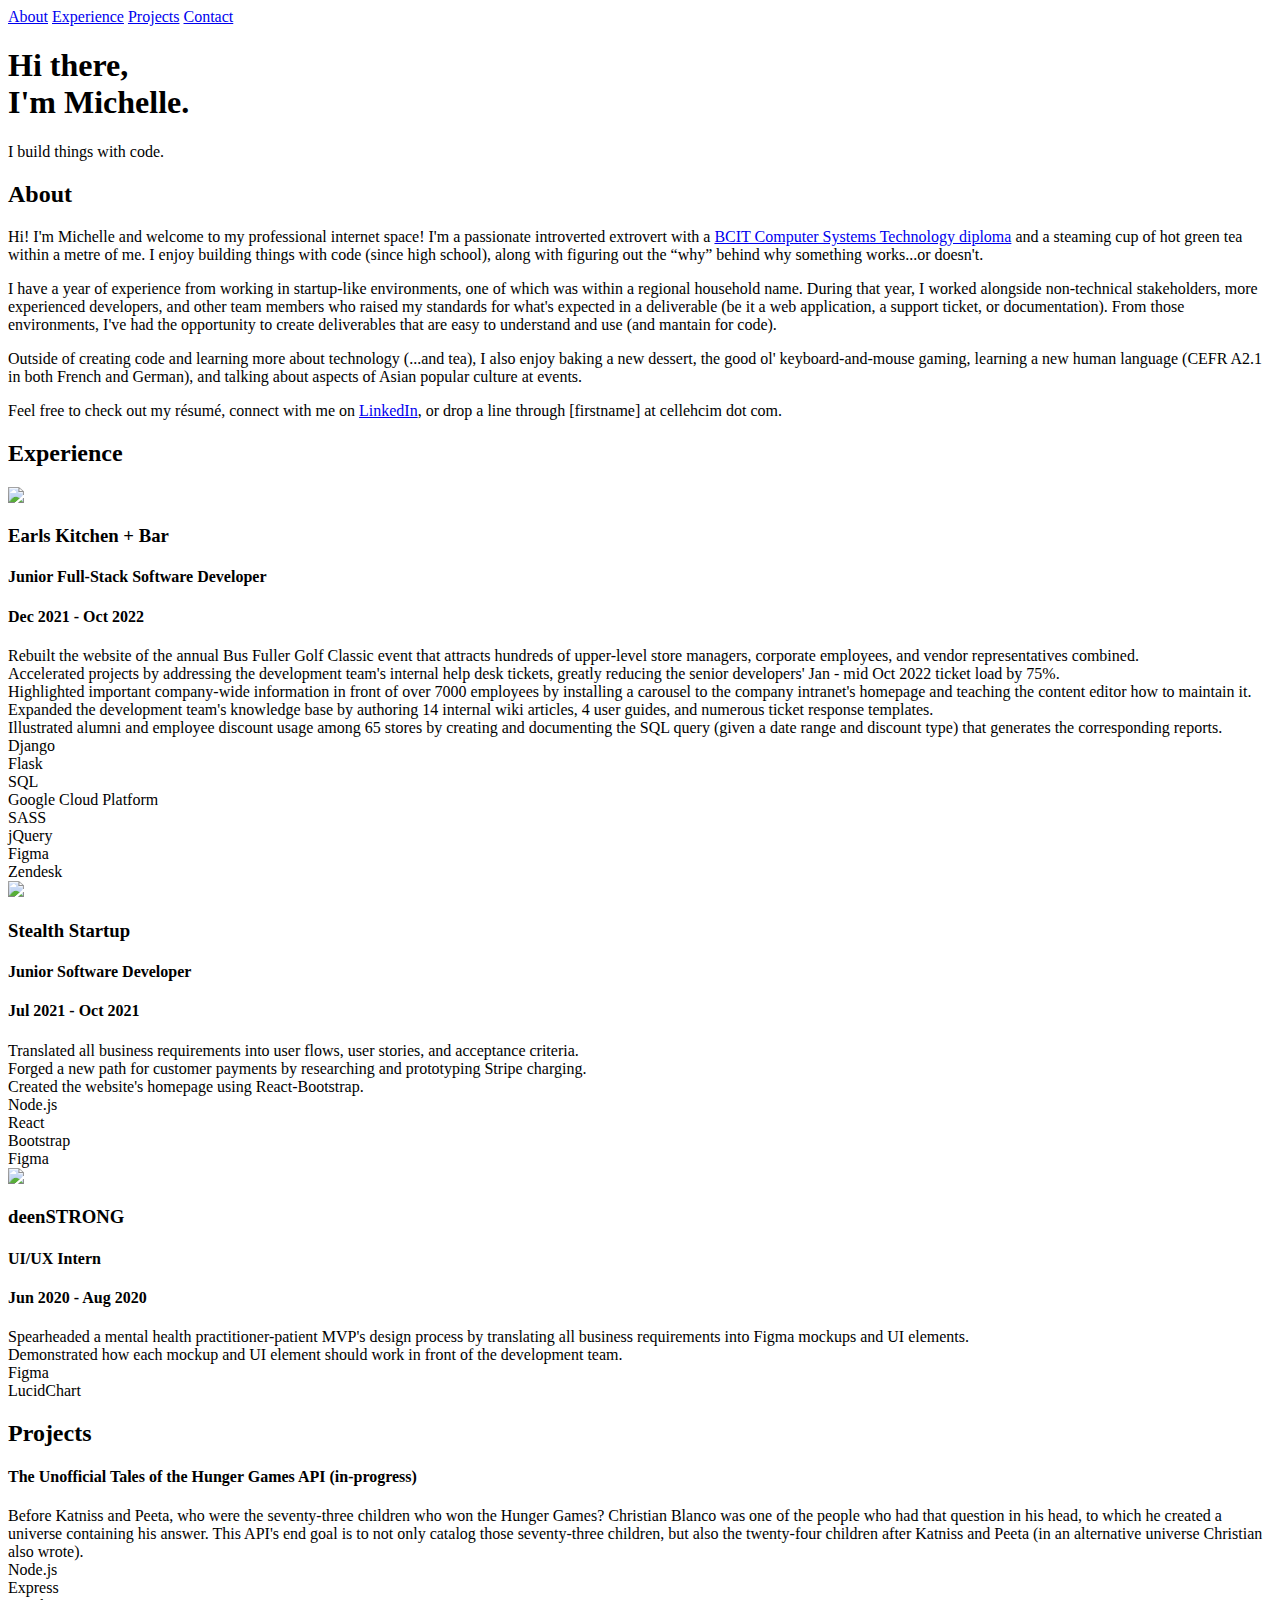
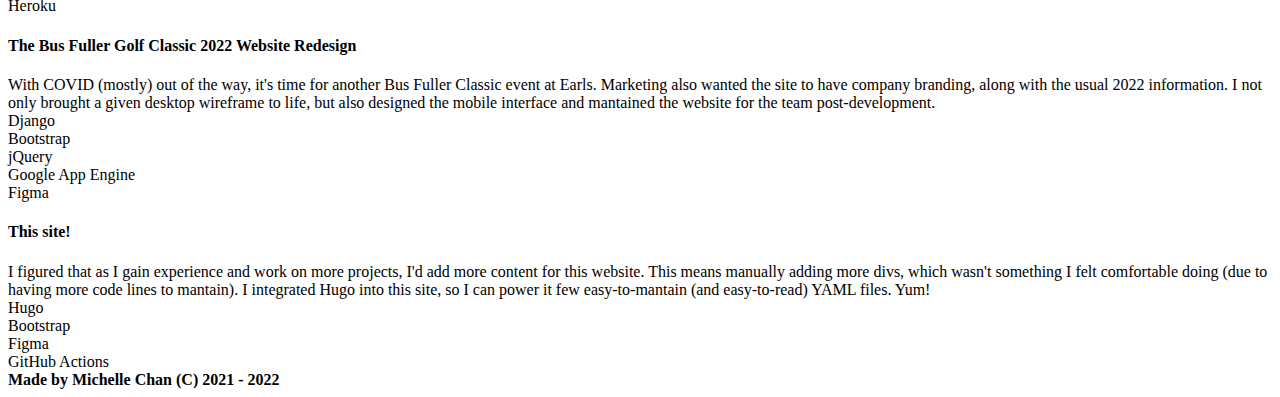
==== index.html @ 8727b505 "deploy: a7c9bfa4ae17f33c5c033393f21fd0bea9edc955" ====
<!doctype html><html><head><meta name=generator content="Hugo 0.105.0"><meta charset=utf-8><meta name=viewport content="width=device-width,initial-scale=1"><link rel=stylesheet type=text/css href=/css/bootstrap.min.css><link rel=stylesheet type=text/css href=/css/style.css><script type=module src=https://unpkg.com/ionicons@5.5.2/dist/ionicons/ionicons.esm.js></script>
<script nomodule src=https://unpkg.com/ionicons@5.5.2/dist/ionicons/ionicons.js></script>
<link rel=icon type=image/x-icon href=/images/favicon.png><title>Michelle Chan</title></head><body><div class=container><div id=nav-items><a class=nav-item href=#about>About</a>
<a class=nav-item href=#experience>Experience</a>
<a class=nav-item href=#projects>Projects</a>
<a class=nav-item href=#contact>Contact</a></div></div><div id=content><div class="jumbotron jumbotron-fluid"><div id=jumbotron-text class="container align-items-center"><h1 class=display-4>Hi there,<br>I'm Michelle.</h1><p class=lead>I build things with code.</p></div></div><div id=about class="container section"><h2>About</h2><div id=about-text><p>Hi! I'm Michelle and welcome to my professional internet space! I'm a passionate introverted extrovert with a <a href=https://www.bcit.ca/programs/computer-systems-technology-diploma-full-time-5500dipma/>BCIT Computer Systems Technology diploma</a> and a steaming cup of hot green tea within a metre of me. I enjoy building things with code (since high school), along with figuring out the “why” behind why something works...or doesn't.</p><p>I have a year of experience from working in startup-like environments, one of which was within a regional household name. During that year, I worked alongside non-technical stakeholders, more experienced developers, and other team members who raised my standards for what's expected in a deliverable (be it a web application, a support ticket, or documentation). From those environments, I've had the opportunity to create deliverables that are easy to understand and use (and mantain for code).</p><p>Outside of creating code and learning more about technology (...and tea), I also enjoy baking a new dessert, the good ol' keyboard-and-mouse gaming, learning a new human language (CEFR A2.1 in both French and German), and talking about aspects of Asian popular culture at events.</p><p>Feel free to check out my résumé, connect with me on <a href=http://linkedin.com/in/cellehcim>LinkedIn</a>, or drop a line through [firstname] at cellehcim dot com.</p></div></div><div id=experience class="container section"><h2>Experience</h2><div class=experience-item><div class="row align-items-center"><div class="col-xs-4 col-sm-3 col-md-2 col-lg-1"><img class="ratio ratio-1x1" src=/images/earls_logo.jpeg/></div><div class="col-xs-8 col-sm-9 col-md-10 col-lg-11"><h3 class=company-name>Earls Kitchen + Bar</h3><div class=row><div class="col-md-12 col-lg-8"><h4 class=title-name>Junior Full-Stack Software Developer</h4></div><div class="col-md-12 col-lg-4"><h4 class=employment-duration>Dec 2021 - Oct 2022</h4></div></div></div></div><div class=accomplishments><li>Rebuilt the website of the annual Bus Fuller Golf Classic event that attracts hundreds of upper-level store managers, corporate employees, and vendor representatives combined.</li><li>Accelerated projects by addressing the development team's internal help desk tickets, greatly reducing the senior developers' Jan - mid Oct 2022 ticket load by 75%.</li><li>Highlighted important company-wide information in front of over 7000 employees by installing a carousel to the company intranet's homepage and teaching the content editor how to maintain it.</li><li>Expanded the development team's knowledge base by authoring 14 internal wiki articles, 4 user guides, and numerous ticket response templates.</li><li>Illustrated alumni and employee discount usage among 65 stores by creating and documenting the SQL query (given a date range and discount type) that generates the corresponding reports.</li></div><div class=stack-items><li>Django</li><li>Flask</li><li>SQL</li><li>Google Cloud Platform</li><li>SASS</li><li>jQuery</li><li>Figma</li><li>Zendesk</li></div></div><div class=experience-item><div class="row align-items-center"><div class="col-xs-4 col-sm-3 col-md-2 col-lg-1"><img class="ratio ratio-1x1" src=/images/stealth_startup_logo.jpeg/></div><div class="col-xs-8 col-sm-9 col-md-10 col-lg-11"><h3 class=company-name>Stealth Startup</h3><div class=row><div class="col-md-12 col-lg-8"><h4 class=title-name>Junior Software Developer</h4></div><div class="col-md-12 col-lg-4"><h4 class=employment-duration>Jul 2021 - Oct 2021</h4></div></div></div></div><div class=accomplishments><li>Translated all business requirements into user flows, user stories, and acceptance criteria.</li><li>Forged a new path for customer payments by researching and prototyping Stripe charging.</li><li>Created the website's homepage using React-Bootstrap.</li></div><div class=stack-items><li>Node.js</li><li>React</li><li>Bootstrap</li><li>Figma</li></div></div><div class=experience-item><div class="row align-items-center"><div class="col-xs-4 col-sm-3 col-md-2 col-lg-1"><img class="ratio ratio-1x1" src=/images/deenstrong_logo.png/></div><div class="col-xs-8 col-sm-9 col-md-10 col-lg-11"><h3 class=company-name>deenSTRONG</h3><div class=row><div class="col-md-12 col-lg-8"><h4 class=title-name>UI/UX Intern</h4></div><div class="col-md-12 col-lg-4"><h4 class=employment-duration>Jun 2020 - Aug 2020</h4></div></div></div></div><div class=accomplishments><li>Spearheaded a mental health practitioner-patient MVP's design process by translating all business requirements into Figma mockups and UI elements.</li><li>Demonstrated how each mockup and UI element should work in front of the development team.</li></div><div class=stack-items><li>Figma</li><li>LucidChart</li></div></div></div><div id=projects class="container section"><h2>Projects</h2><div class=project-item><div class="row align-items-center"><div class="col-xs-12 col-sm-7 col-md-8"><h4 class=project-title>The Unofficial Tales of the Hunger Games API (in-progress)</h4></div><div class="col-xs-12 col-sm-5 col-md-4 project-links"><a href=https://github.com/cellehcim/tales-api><ion-icon class=project-icon name=logo-github></ion-icon></a>
<a href=https://tales-api.herokuapp.com/><ion-icon class=project-icon name=open-outline></ion-icon></a></div></div><div class=project-description>Before Katniss and Peeta, who were the seventy-three children who won the Hunger Games? Christian Blanco was one of the people who had that question in his head, to which he created a universe containing his answer. This API's end goal is to not only catalog those seventy-three children, but also the twenty-four children after Katniss and Peeta (in an alternative universe Christian also wrote).</div><div class="project stack-items"><li>Node.js</li><li>Express</li><li>Heroku</li></div></div><div class=project-item><div class="row align-items-center"><div class="col-xs-12 col-sm-7 col-md-8"><h4 class=project-title>The Bus Fuller Golf Classic 2022 Website Redesign</h4></div><div class="col-xs-12 col-sm-5 col-md-4 project-links"><a href=https://thebusfullerclassic.com/><ion-icon class=project-icon name=open-outline></ion-icon></a></div></div><div class=project-description>With COVID (mostly) out of the way, it's time for another Bus Fuller Classic event at Earls. Marketing also wanted the site to have company branding, along with the usual 2022 information. I not only brought a given desktop wireframe to life, but also designed the mobile interface and mantained the website for the team post-development.</div><div class="project stack-items"><li>Django</li><li>Bootstrap</li><li>jQuery</li><li>Google App Engine</li><li>Figma</li></div></div><div class=project-item><div class="row align-items-center"><div class="col-xs-12 col-sm-7 col-md-8"><h4 class=project-title>This site!</h4></div><div class="col-xs-12 col-sm-5 col-md-4 project-links"><a href=https://github.com/cellehcim/cellehcim><ion-icon class=project-icon name=logo-github></ion-icon></a></div></div><div class=project-description>I figured that as I gain experience and work on more projects, I'd add more content for this website. This means manually adding more divs, which wasn't something I felt comfortable doing (due to having more code lines to mantain). I integrated Hugo into this site, so I can power it few easy-to-mantain (and easy-to-read) YAML files. Yum!</div><div class="project stack-items"><li>Hugo</li><li>Bootstrap</li><li>Figma</li><li>GitHub Actions</li></div></div></div></div><div id=footer class=container><div class="row align-items-center"><div id=copyright class=col><b>Made by Michelle Chan (C) 2021 - 2022</b></div><div id=socials class=col><a class=social-link href=https://github.com/cellehcim><ion-icon class=social-icon name=logo-github></ion-icon></a>
<a class=social-link href=https://linkedin.com/in/cellehcim><ion-icon class=social-icon name=logo-linkedin></ion-icon></a></div></div></div></body></html>
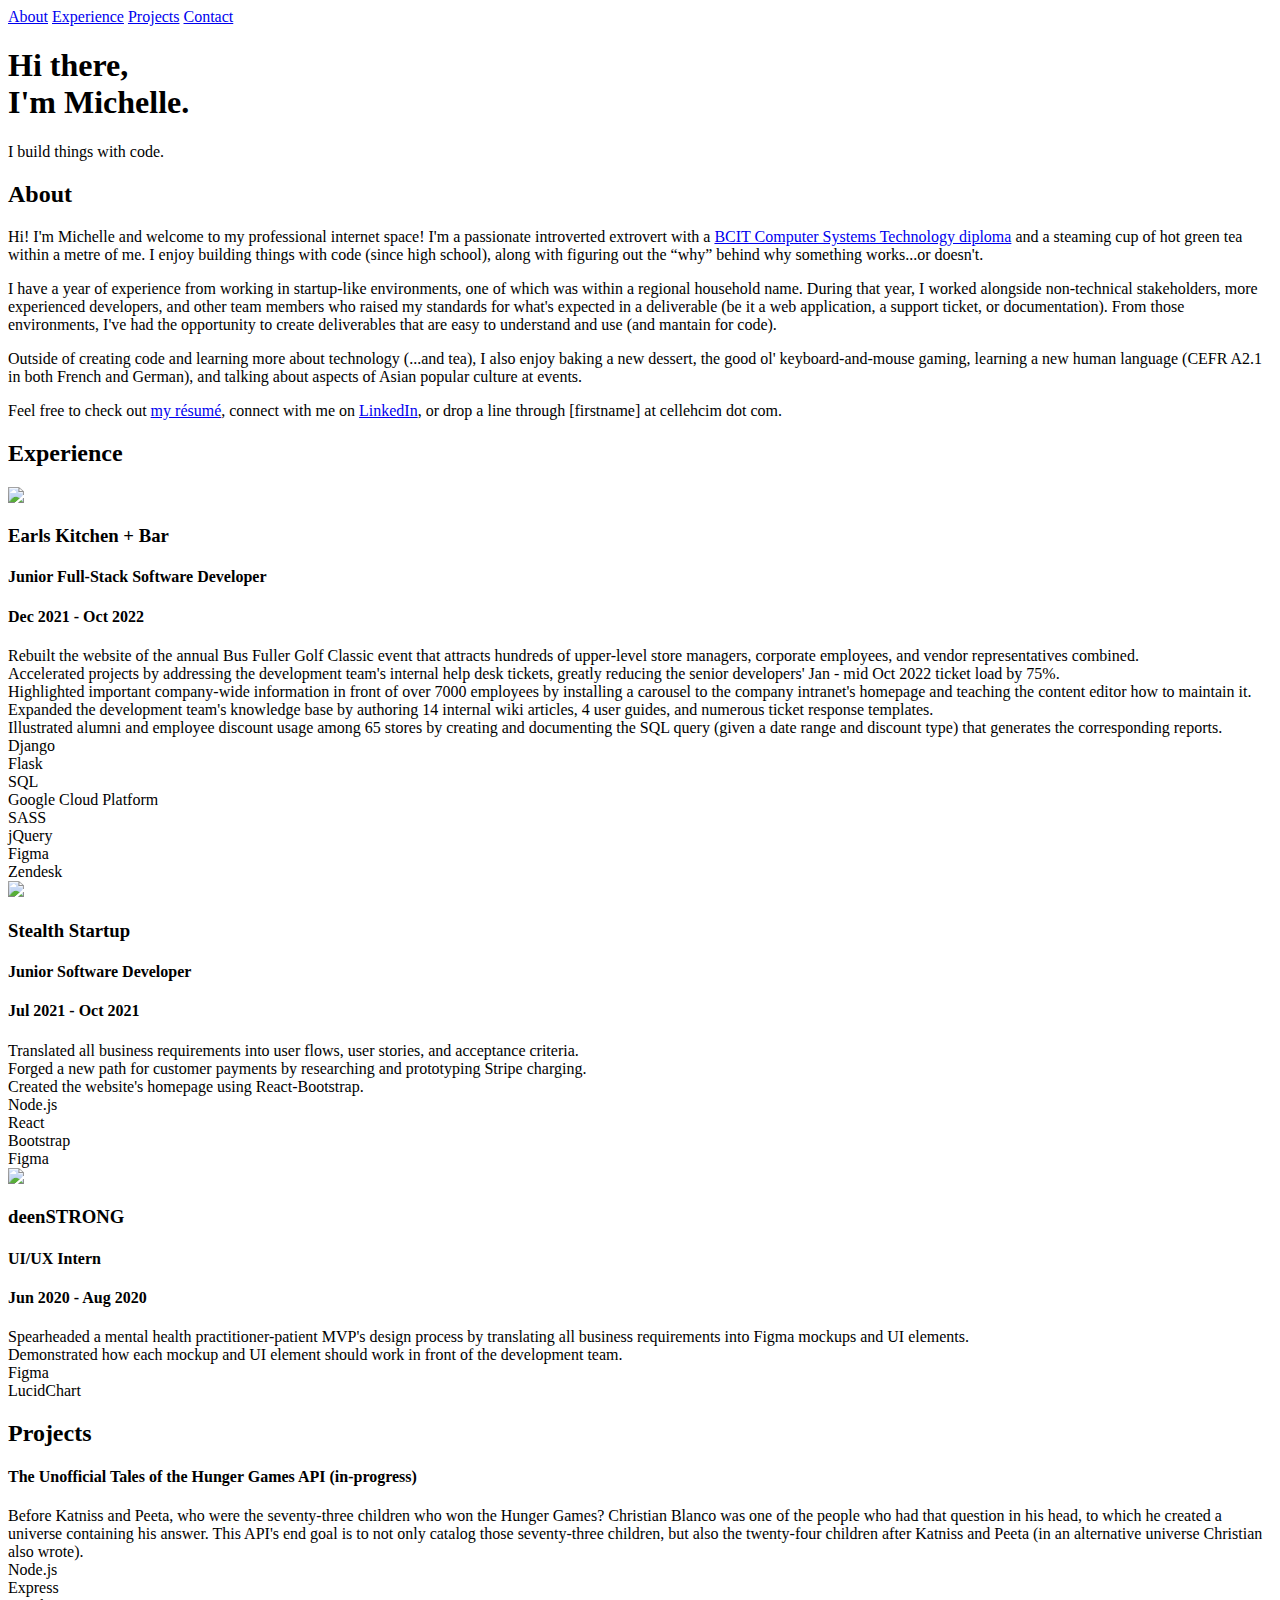
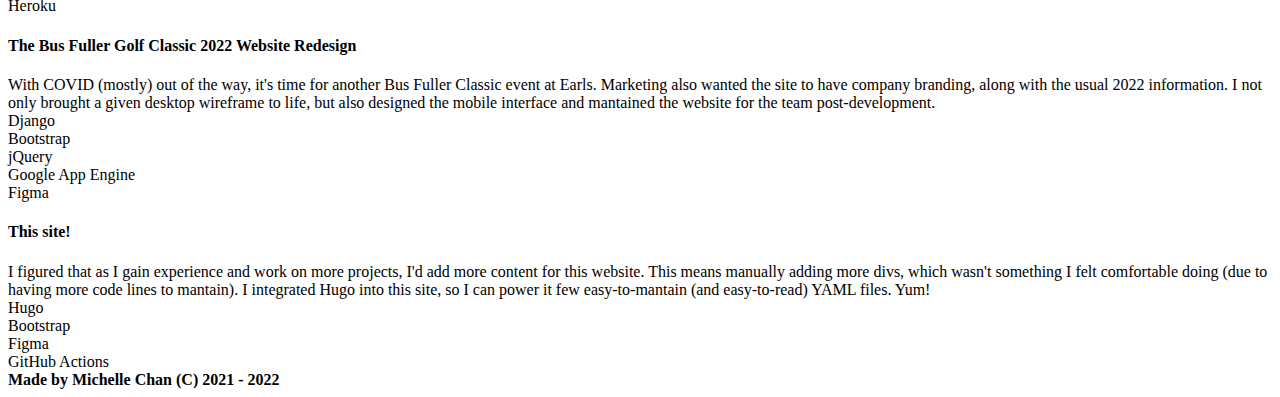
==== commit 17613c48: "deploy: f566f9621e9560eaa1678ae9703f58c625dc21b9" ====
--- a/index.html
+++ b/index.html
@@ -3,6 +3,6 @@
 <link rel=icon type=image/x-icon href=/images/favicon.png><title>Michelle Chan</title></head><body><div class=container><div id=nav-items><a class=nav-item href=#about>About</a>
 <a class=nav-item href=#experience>Experience</a>
 <a class=nav-item href=#projects>Projects</a>
-<a class=nav-item href=#contact>Contact</a></div></div><div id=content><div class="jumbotron jumbotron-fluid"><div id=jumbotron-text class="container align-items-center"><h1 class=display-4>Hi there,<br>I'm Michelle.</h1><p class=lead>I build things with code.</p></div></div><div id=about class="container section"><h2>About</h2><div id=about-text><p>Hi! I'm Michelle and welcome to my professional internet space! I'm a passionate introverted extrovert with a <a href=https://www.bcit.ca/programs/computer-systems-technology-diploma-full-time-5500dipma/>BCIT Computer Systems Technology diploma</a> and a steaming cup of hot green tea within a metre of me. I enjoy building things with code (since high school), along with figuring out the “why” behind why something works...or doesn't.</p><p>I have a year of experience from working in startup-like environments, one of which was within a regional household name. During that year, I worked alongside non-technical stakeholders, more experienced developers, and other team members who raised my standards for what's expected in a deliverable (be it a web application, a support ticket, or documentation). From those environments, I've had the opportunity to create deliverables that are easy to understand and use (and mantain for code).</p><p>Outside of creating code and learning more about technology (...and tea), I also enjoy baking a new dessert, the good ol' keyboard-and-mouse gaming, learning a new human language (CEFR A2.1 in both French and German), and talking about aspects of Asian popular culture at events.</p><p>Feel free to check out my résumé, connect with me on <a href=http://linkedin.com/in/cellehcim>LinkedIn</a>, or drop a line through [firstname] at cellehcim dot com.</p></div></div><div id=experience class="container section"><h2>Experience</h2><div class=experience-item><div class="row align-items-center"><div class="col-xs-4 col-sm-3 col-md-2 col-lg-1"><img class="ratio ratio-1x1" src=/images/earls_logo.jpeg/></div><div class="col-xs-8 col-sm-9 col-md-10 col-lg-11"><h3 class=company-name>Earls Kitchen + Bar</h3><div class=row><div class="col-md-12 col-lg-8"><h4 class=title-name>Junior Full-Stack Software Developer</h4></div><div class="col-md-12 col-lg-4"><h4 class=employment-duration>Dec 2021 - Oct 2022</h4></div></div></div></div><div class=accomplishments><li>Rebuilt the website of the annual Bus Fuller Golf Classic event that attracts hundreds of upper-level store managers, corporate employees, and vendor representatives combined.</li><li>Accelerated projects by addressing the development team's internal help desk tickets, greatly reducing the senior developers' Jan - mid Oct 2022 ticket load by 75%.</li><li>Highlighted important company-wide information in front of over 7000 employees by installing a carousel to the company intranet's homepage and teaching the content editor how to maintain it.</li><li>Expanded the development team's knowledge base by authoring 14 internal wiki articles, 4 user guides, and numerous ticket response templates.</li><li>Illustrated alumni and employee discount usage among 65 stores by creating and documenting the SQL query (given a date range and discount type) that generates the corresponding reports.</li></div><div class=stack-items><li>Django</li><li>Flask</li><li>SQL</li><li>Google Cloud Platform</li><li>SASS</li><li>jQuery</li><li>Figma</li><li>Zendesk</li></div></div><div class=experience-item><div class="row align-items-center"><div class="col-xs-4 col-sm-3 col-md-2 col-lg-1"><img class="ratio ratio-1x1" src=/images/stealth_startup_logo.jpeg/></div><div class="col-xs-8 col-sm-9 col-md-10 col-lg-11"><h3 class=company-name>Stealth Startup</h3><div class=row><div class="col-md-12 col-lg-8"><h4 class=title-name>Junior Software Developer</h4></div><div class="col-md-12 col-lg-4"><h4 class=employment-duration>Jul 2021 - Oct 2021</h4></div></div></div></div><div class=accomplishments><li>Translated all business requirements into user flows, user stories, and acceptance criteria.</li><li>Forged a new path for customer payments by researching and prototyping Stripe charging.</li><li>Created the website's homepage using React-Bootstrap.</li></div><div class=stack-items><li>Node.js</li><li>React</li><li>Bootstrap</li><li>Figma</li></div></div><div class=experience-item><div class="row align-items-center"><div class="col-xs-4 col-sm-3 col-md-2 col-lg-1"><img class="ratio ratio-1x1" src=/images/deenstrong_logo.png/></div><div class="col-xs-8 col-sm-9 col-md-10 col-lg-11"><h3 class=company-name>deenSTRONG</h3><div class=row><div class="col-md-12 col-lg-8"><h4 class=title-name>UI/UX Intern</h4></div><div class="col-md-12 col-lg-4"><h4 class=employment-duration>Jun 2020 - Aug 2020</h4></div></div></div></div><div class=accomplishments><li>Spearheaded a mental health practitioner-patient MVP's design process by translating all business requirements into Figma mockups and UI elements.</li><li>Demonstrated how each mockup and UI element should work in front of the development team.</li></div><div class=stack-items><li>Figma</li><li>LucidChart</li></div></div></div><div id=projects class="container section"><h2>Projects</h2><div class=project-item><div class="row align-items-center"><div class="col-xs-12 col-sm-7 col-md-8"><h4 class=project-title>The Unofficial Tales of the Hunger Games API (in-progress)</h4></div><div class="col-xs-12 col-sm-5 col-md-4 project-links"><a href=https://github.com/cellehcim/tales-api><ion-icon class=project-icon name=logo-github></ion-icon></a>
-<a href=https://tales-api.herokuapp.com/><ion-icon class=project-icon name=open-outline></ion-icon></a></div></div><div class=project-description>Before Katniss and Peeta, who were the seventy-three children who won the Hunger Games? Christian Blanco was one of the people who had that question in his head, to which he created a universe containing his answer. This API's end goal is to not only catalog those seventy-three children, but also the twenty-four children after Katniss and Peeta (in an alternative universe Christian also wrote).</div><div class="project stack-items"><li>Node.js</li><li>Express</li><li>Heroku</li></div></div><div class=project-item><div class="row align-items-center"><div class="col-xs-12 col-sm-7 col-md-8"><h4 class=project-title>The Bus Fuller Golf Classic 2022 Website Redesign</h4></div><div class="col-xs-12 col-sm-5 col-md-4 project-links"><a href=https://thebusfullerclassic.com/><ion-icon class=project-icon name=open-outline></ion-icon></a></div></div><div class=project-description>With COVID (mostly) out of the way, it's time for another Bus Fuller Classic event at Earls. Marketing also wanted the site to have company branding, along with the usual 2022 information. I not only brought a given desktop wireframe to life, but also designed the mobile interface and mantained the website for the team post-development.</div><div class="project stack-items"><li>Django</li><li>Bootstrap</li><li>jQuery</li><li>Google App Engine</li><li>Figma</li></div></div><div class=project-item><div class="row align-items-center"><div class="col-xs-12 col-sm-7 col-md-8"><h4 class=project-title>This site!</h4></div><div class="col-xs-12 col-sm-5 col-md-4 project-links"><a href=https://github.com/cellehcim/cellehcim><ion-icon class=project-icon name=logo-github></ion-icon></a></div></div><div class=project-description>I figured that as I gain experience and work on more projects, I'd add more content for this website. This means manually adding more divs, which wasn't something I felt comfortable doing (due to having more code lines to mantain). I integrated Hugo into this site, so I can power it few easy-to-mantain (and easy-to-read) YAML files. Yum!</div><div class="project stack-items"><li>Hugo</li><li>Bootstrap</li><li>Figma</li><li>GitHub Actions</li></div></div></div></div><div id=footer class=container><div class="row align-items-center"><div id=copyright class=col><b>Made by Michelle Chan (C) 2021 - 2022</b></div><div id=socials class=col><a class=social-link href=https://github.com/cellehcim><ion-icon class=social-icon name=logo-github></ion-icon></a>
+<a class=nav-item href=#contact>Contact</a></div></div><div id=content><div class="jumbotron jumbotron-fluid"><div id=jumbotron-text class="container align-items-center"><h1 class=display-4>Hi there,<br>I'm Michelle.</h1><p class=lead>I build things with code.</p></div></div><div id=about class="container section"><h2>About</h2><div id=about-text><p>Hi! I'm Michelle and welcome to my professional internet space! I'm a passionate introverted extrovert with a <a href=https://www.bcit.ca/programs/computer-systems-technology-diploma-full-time-5500dipma/>BCIT Computer Systems Technology diploma</a> and a steaming cup of hot green tea within a metre of me. I enjoy building things with code (since high school), along with figuring out the “why” behind why something works...or doesn't.</p><p>I have a year of experience from working in startup-like environments, one of which was within a regional household name. During that year, I worked alongside non-technical stakeholders, more experienced developers, and other team members who raised my standards for what's expected in a deliverable (be it a web application, a support ticket, or documentation). From those environments, I've had the opportunity to create deliverables that are easy to understand and use (and mantain for code).</p><p>Outside of creating code and learning more about technology (...and tea), I also enjoy baking a new dessert, the good ol' keyboard-and-mouse gaming, learning a new human language (CEFR A2.1 in both French and German), and talking about aspects of Asian popular culture at events.</p><p>Feel free to check out <a href="https://drive.google.com/file/d/11ZnF5SrJgFREvEDfxVScdCvJvrbic-JR/view?usp=sharing">my résumé</a>, connect with me on <a href=http://linkedin.com/in/cellehcim>LinkedIn</a>, or drop a line through [firstname] at cellehcim dot com.</p></div></div><div id=experience class="container section"><h2>Experience</h2><div class=experience-item><div class="row align-items-center"><div class="col-xs-4 col-sm-3 col-md-2 col-lg-1"><img class="ratio ratio-1x1" src=/images/earls_logo.jpeg></div><div class="col-xs-8 col-sm-9 col-md-10 col-lg-11"><h3 class=company-name>Earls Kitchen + Bar</h3><div class=row><div class="col-md-12 col-lg-8"><h4 class=title-name>Junior Full-Stack Software Developer</h4></div><div class="col-md-12 col-lg-4"><h4 class=employment-duration>Dec 2021 - Oct 2022</h4></div></div></div></div><div class=accomplishments><li>Rebuilt the website of the annual Bus Fuller Golf Classic event that attracts hundreds of upper-level store managers, corporate employees, and vendor representatives combined.</li><li>Accelerated projects by addressing the development team's internal help desk tickets, greatly reducing the senior developers' Jan - mid Oct 2022 ticket load by 75%.</li><li>Highlighted important company-wide information in front of over 7000 employees by installing a carousel to the company intranet's homepage and teaching the content editor how to maintain it.</li><li>Expanded the development team's knowledge base by authoring 14 internal wiki articles, 4 user guides, and numerous ticket response templates.</li><li>Illustrated alumni and employee discount usage among 65 stores by creating and documenting the SQL query (given a date range and discount type) that generates the corresponding reports.</li></div><div class=stack-items><li>Django</li><li>Flask</li><li>SQL</li><li>Google Cloud Platform</li><li>SASS</li><li>jQuery</li><li>Figma</li><li>Zendesk</li></div></div><div class=experience-item><div class="row align-items-center"><div class="col-xs-4 col-sm-3 col-md-2 col-lg-1"><img class="ratio ratio-1x1" src=/images/stealth_startup_logo.jpeg></div><div class="col-xs-8 col-sm-9 col-md-10 col-lg-11"><h3 class=company-name>Stealth Startup</h3><div class=row><div class="col-md-12 col-lg-8"><h4 class=title-name>Junior Software Developer</h4></div><div class="col-md-12 col-lg-4"><h4 class=employment-duration>Jul 2021 - Oct 2021</h4></div></div></div></div><div class=accomplishments><li>Translated all business requirements into user flows, user stories, and acceptance criteria.</li><li>Forged a new path for customer payments by researching and prototyping Stripe charging.</li><li>Created the website's homepage using React-Bootstrap.</li></div><div class=stack-items><li>Node.js</li><li>React</li><li>Bootstrap</li><li>Figma</li></div></div><div class=experience-item><div class="row align-items-center"><div class="col-xs-4 col-sm-3 col-md-2 col-lg-1"><img class="ratio ratio-1x1" src=/images/deenstrong_logo.png></div><div class="col-xs-8 col-sm-9 col-md-10 col-lg-11"><h3 class=company-name>deenSTRONG</h3><div class=row><div class="col-md-12 col-lg-8"><h4 class=title-name>UI/UX Intern</h4></div><div class="col-md-12 col-lg-4"><h4 class=employment-duration>Jun 2020 - Aug 2020</h4></div></div></div></div><div class=accomplishments><li>Spearheaded a mental health practitioner-patient MVP's design process by translating all business requirements into Figma mockups and UI elements.</li><li>Demonstrated how each mockup and UI element should work in front of the development team.</li></div><div class=stack-items><li>Figma</li><li>LucidChart</li></div></div></div><div id=projects class="container section"><h2>Projects</h2><div class=project-item><div class="row align-items-center"><div class="col-xs-12 col-sm-7 col-md-8"><h4 class=project-title>The Unofficial Tales of the Hunger Games API (in-progress)</h4></div><div class="col-xs-12 col-sm-5 col-md-4 project-links"><a href=https://github.com/cellehcim/tales-api><ion-icon class=project-icon name=logo-github></ion-icon></a>
+<a href=https://tales-api.herokuapp.com/><ion-icon class=project-icon name=open-outline></ion-icon></a></div></div><div class=project-description>Before Katniss and Peeta, who were the seventy-three children who won the Hunger Games? Christian Blanco was one of the people who had that question in his head, to which he created a universe containing his answer. This API's end goal is to not only catalog those seventy-three children, but also the twenty-four children after Katniss and Peeta (in an alternative universe Christian also wrote).</div><div class="project stack-items"><li>Node.js</li><li>Express</li><li>Heroku</li></div></div><div class=project-item><div class="row align-items-center"><div class="col-xs-12 col-sm-7 col-md-8"><h4 class=project-title>The Bus Fuller Golf Classic 2022 Website Redesign</h4></div><div class="col-xs-12 col-sm-5 col-md-4 project-links"><a href=https://thebusfullerclassic.com/><ion-icon class=project-icon name=open-outline></ion-icon></a></div></div><div class=project-description>With COVID (mostly) out of the way, it's time for another Bus Fuller Classic event at Earls. Marketing also wanted the site to have company branding, along with the usual 2022 information. I not only brought a given desktop wireframe to life, but also designed the mobile interface and mantained the website for the team post-development.</div><div class="project stack-items"><li>Django</li><li>Bootstrap</li><li>jQuery</li><li>Google App Engine</li><li>Figma</li></div></div><div class=project-item><div class="row align-items-center"><div class="col-xs-12 col-sm-7 col-md-8"><h4 class=project-title>This site!</h4></div><div class="col-xs-12 col-sm-5 col-md-4 project-links"><a href=https://github.com/cellehcim/cellehcim.github.io><ion-icon class=project-icon name=logo-github></ion-icon></a></div></div><div class=project-description>I figured that as I gain experience and work on more projects, I'd add more content for this website. This means manually adding more divs, which wasn't something I felt comfortable doing (due to having more code lines to mantain). I integrated Hugo into this site, so I can power it few easy-to-mantain (and easy-to-read) YAML files. Yum!</div><div class="project stack-items"><li>Hugo</li><li>Bootstrap</li><li>Figma</li><li>GitHub Actions</li></div></div></div></div><div id=footer class=container><div class="row align-items-center"><div id=copyright class=col><b>Made by Michelle Chan (C) 2021 - 2022</b></div><div id=socials class=col><a class=social-link href=https://github.com/cellehcim><ion-icon class=social-icon name=logo-github></ion-icon></a>
 <a class=social-link href=https://linkedin.com/in/cellehcim><ion-icon class=social-icon name=logo-linkedin></ion-icon></a></div></div></div></body></html>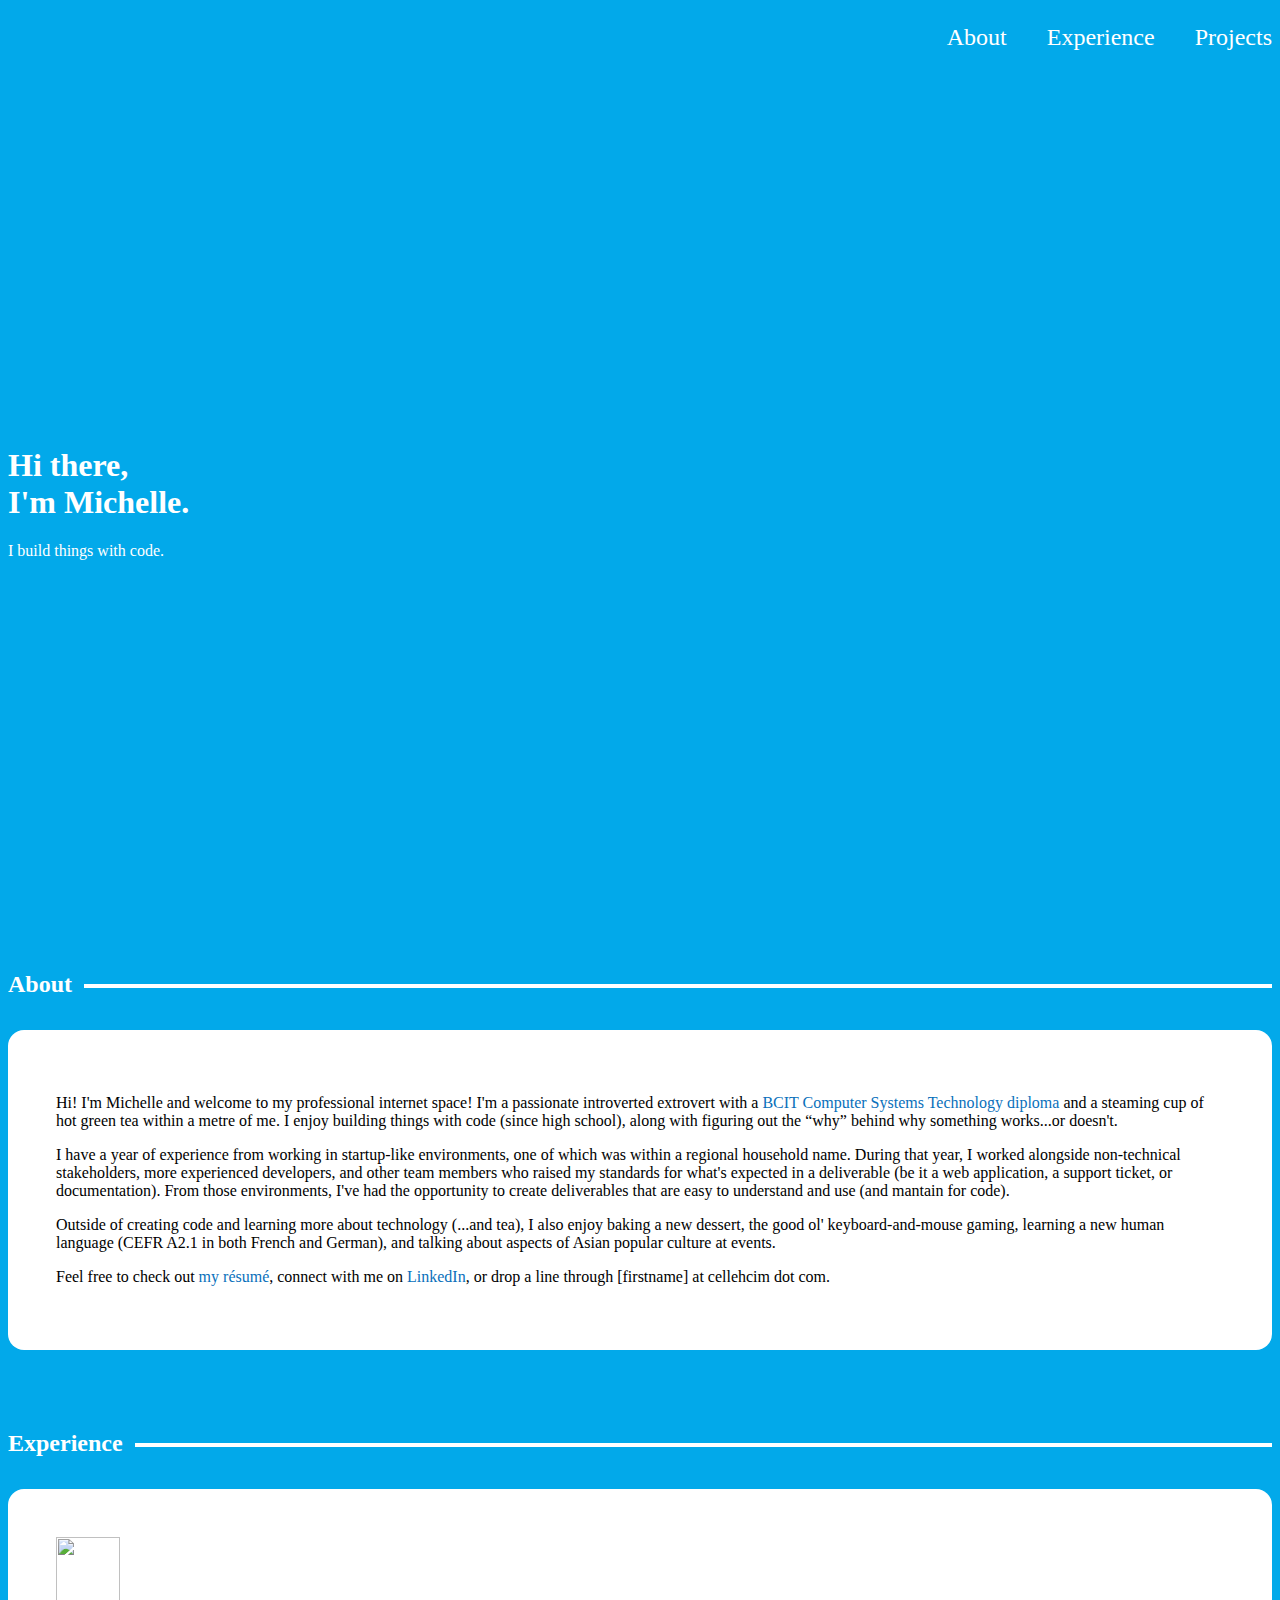
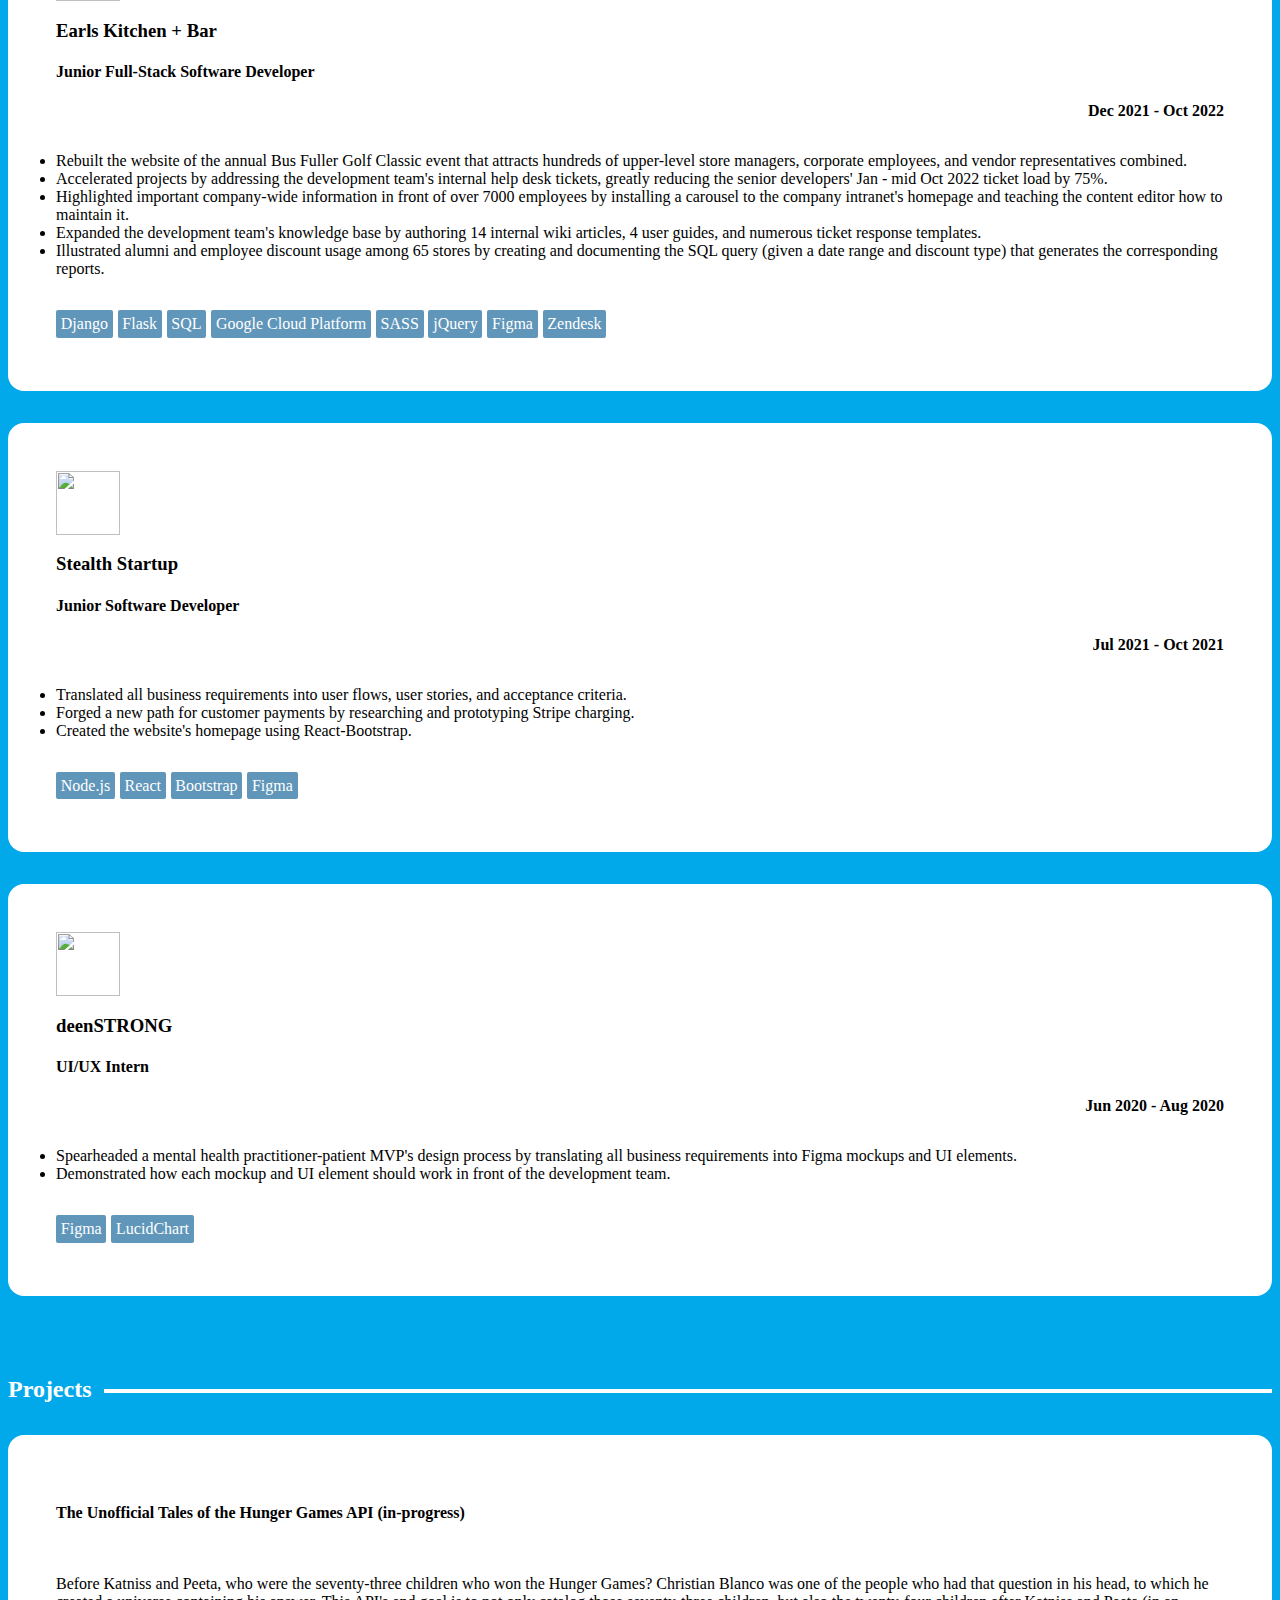
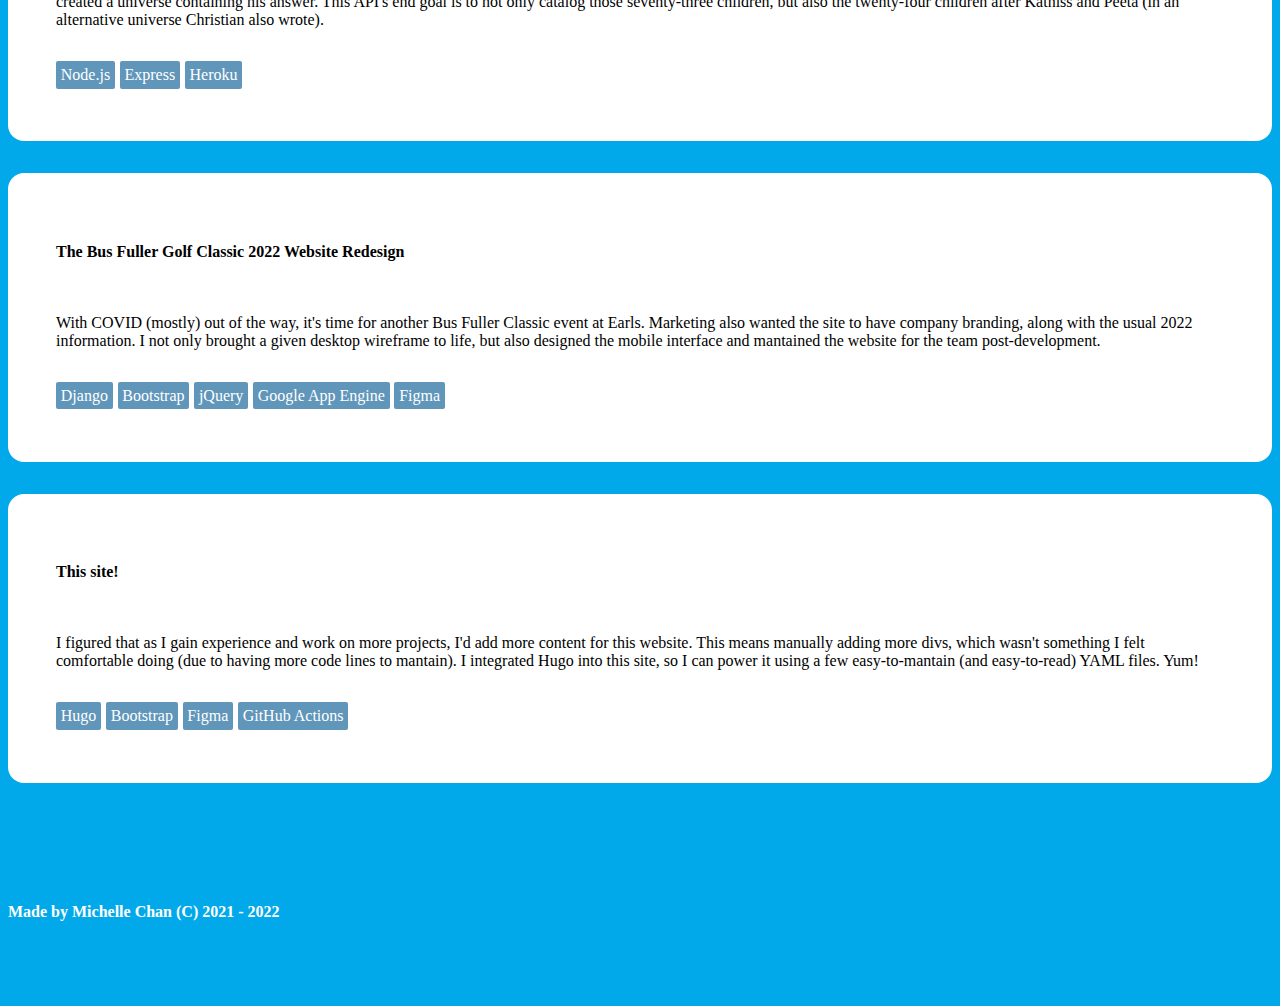
==== commit fdff1168: "deploy: 6c7cf08553836b1de3886839c0883d18ef7a2a0f" ====
--- a/index.html
+++ b/index.html
@@ -2,7 +2,6 @@
 <script nomodule src=https://unpkg.com/ionicons@5.5.2/dist/ionicons/ionicons.js></script>
 <link rel=icon type=image/x-icon href=/images/favicon.png><title>Michelle Chan</title></head><body><div class=container><div id=nav-items><a class=nav-item href=#about>About</a>
 <a class=nav-item href=#experience>Experience</a>
-<a class=nav-item href=#projects>Projects</a>
-<a class=nav-item href=#contact>Contact</a></div></div><div id=content><div class="jumbotron jumbotron-fluid"><div id=jumbotron-text class="container align-items-center"><h1 class=display-4>Hi there,<br>I'm Michelle.</h1><p class=lead>I build things with code.</p></div></div><div id=about class="container section"><h2>About</h2><div id=about-text><p>Hi! I'm Michelle and welcome to my professional internet space! I'm a passionate introverted extrovert with a <a href=https://www.bcit.ca/programs/computer-systems-technology-diploma-full-time-5500dipma/>BCIT Computer Systems Technology diploma</a> and a steaming cup of hot green tea within a metre of me. I enjoy building things with code (since high school), along with figuring out the “why” behind why something works...or doesn't.</p><p>I have a year of experience from working in startup-like environments, one of which was within a regional household name. During that year, I worked alongside non-technical stakeholders, more experienced developers, and other team members who raised my standards for what's expected in a deliverable (be it a web application, a support ticket, or documentation). From those environments, I've had the opportunity to create deliverables that are easy to understand and use (and mantain for code).</p><p>Outside of creating code and learning more about technology (...and tea), I also enjoy baking a new dessert, the good ol' keyboard-and-mouse gaming, learning a new human language (CEFR A2.1 in both French and German), and talking about aspects of Asian popular culture at events.</p><p>Feel free to check out <a href="https://drive.google.com/file/d/11ZnF5SrJgFREvEDfxVScdCvJvrbic-JR/view?usp=sharing">my résumé</a>, connect with me on <a href=http://linkedin.com/in/cellehcim>LinkedIn</a>, or drop a line through [firstname] at cellehcim dot com.</p></div></div><div id=experience class="container section"><h2>Experience</h2><div class=experience-item><div class="row align-items-center"><div class="col-xs-4 col-sm-3 col-md-2 col-lg-1"><img class="ratio ratio-1x1" src=/images/earls_logo.jpeg></div><div class="col-xs-8 col-sm-9 col-md-10 col-lg-11"><h3 class=company-name>Earls Kitchen + Bar</h3><div class=row><div class="col-md-12 col-lg-8"><h4 class=title-name>Junior Full-Stack Software Developer</h4></div><div class="col-md-12 col-lg-4"><h4 class=employment-duration>Dec 2021 - Oct 2022</h4></div></div></div></div><div class=accomplishments><li>Rebuilt the website of the annual Bus Fuller Golf Classic event that attracts hundreds of upper-level store managers, corporate employees, and vendor representatives combined.</li><li>Accelerated projects by addressing the development team's internal help desk tickets, greatly reducing the senior developers' Jan - mid Oct 2022 ticket load by 75%.</li><li>Highlighted important company-wide information in front of over 7000 employees by installing a carousel to the company intranet's homepage and teaching the content editor how to maintain it.</li><li>Expanded the development team's knowledge base by authoring 14 internal wiki articles, 4 user guides, and numerous ticket response templates.</li><li>Illustrated alumni and employee discount usage among 65 stores by creating and documenting the SQL query (given a date range and discount type) that generates the corresponding reports.</li></div><div class=stack-items><li>Django</li><li>Flask</li><li>SQL</li><li>Google Cloud Platform</li><li>SASS</li><li>jQuery</li><li>Figma</li><li>Zendesk</li></div></div><div class=experience-item><div class="row align-items-center"><div class="col-xs-4 col-sm-3 col-md-2 col-lg-1"><img class="ratio ratio-1x1" src=/images/stealth_startup_logo.jpeg></div><div class="col-xs-8 col-sm-9 col-md-10 col-lg-11"><h3 class=company-name>Stealth Startup</h3><div class=row><div class="col-md-12 col-lg-8"><h4 class=title-name>Junior Software Developer</h4></div><div class="col-md-12 col-lg-4"><h4 class=employment-duration>Jul 2021 - Oct 2021</h4></div></div></div></div><div class=accomplishments><li>Translated all business requirements into user flows, user stories, and acceptance criteria.</li><li>Forged a new path for customer payments by researching and prototyping Stripe charging.</li><li>Created the website's homepage using React-Bootstrap.</li></div><div class=stack-items><li>Node.js</li><li>React</li><li>Bootstrap</li><li>Figma</li></div></div><div class=experience-item><div class="row align-items-center"><div class="col-xs-4 col-sm-3 col-md-2 col-lg-1"><img class="ratio ratio-1x1" src=/images/deenstrong_logo.png></div><div class="col-xs-8 col-sm-9 col-md-10 col-lg-11"><h3 class=company-name>deenSTRONG</h3><div class=row><div class="col-md-12 col-lg-8"><h4 class=title-name>UI/UX Intern</h4></div><div class="col-md-12 col-lg-4"><h4 class=employment-duration>Jun 2020 - Aug 2020</h4></div></div></div></div><div class=accomplishments><li>Spearheaded a mental health practitioner-patient MVP's design process by translating all business requirements into Figma mockups and UI elements.</li><li>Demonstrated how each mockup and UI element should work in front of the development team.</li></div><div class=stack-items><li>Figma</li><li>LucidChart</li></div></div></div><div id=projects class="container section"><h2>Projects</h2><div class=project-item><div class="row align-items-center"><div class="col-xs-12 col-sm-7 col-md-8"><h4 class=project-title>The Unofficial Tales of the Hunger Games API (in-progress)</h4></div><div class="col-xs-12 col-sm-5 col-md-4 project-links"><a href=https://github.com/cellehcim/tales-api><ion-icon class=project-icon name=logo-github></ion-icon></a>
-<a href=https://tales-api.herokuapp.com/><ion-icon class=project-icon name=open-outline></ion-icon></a></div></div><div class=project-description>Before Katniss and Peeta, who were the seventy-three children who won the Hunger Games? Christian Blanco was one of the people who had that question in his head, to which he created a universe containing his answer. This API's end goal is to not only catalog those seventy-three children, but also the twenty-four children after Katniss and Peeta (in an alternative universe Christian also wrote).</div><div class="project stack-items"><li>Node.js</li><li>Express</li><li>Heroku</li></div></div><div class=project-item><div class="row align-items-center"><div class="col-xs-12 col-sm-7 col-md-8"><h4 class=project-title>The Bus Fuller Golf Classic 2022 Website Redesign</h4></div><div class="col-xs-12 col-sm-5 col-md-4 project-links"><a href=https://thebusfullerclassic.com/><ion-icon class=project-icon name=open-outline></ion-icon></a></div></div><div class=project-description>With COVID (mostly) out of the way, it's time for another Bus Fuller Classic event at Earls. Marketing also wanted the site to have company branding, along with the usual 2022 information. I not only brought a given desktop wireframe to life, but also designed the mobile interface and mantained the website for the team post-development.</div><div class="project stack-items"><li>Django</li><li>Bootstrap</li><li>jQuery</li><li>Google App Engine</li><li>Figma</li></div></div><div class=project-item><div class="row align-items-center"><div class="col-xs-12 col-sm-7 col-md-8"><h4 class=project-title>This site!</h4></div><div class="col-xs-12 col-sm-5 col-md-4 project-links"><a href=https://github.com/cellehcim/cellehcim.github.io><ion-icon class=project-icon name=logo-github></ion-icon></a></div></div><div class=project-description>I figured that as I gain experience and work on more projects, I'd add more content for this website. This means manually adding more divs, which wasn't something I felt comfortable doing (due to having more code lines to mantain). I integrated Hugo into this site, so I can power it few easy-to-mantain (and easy-to-read) YAML files. Yum!</div><div class="project stack-items"><li>Hugo</li><li>Bootstrap</li><li>Figma</li><li>GitHub Actions</li></div></div></div></div><div id=footer class=container><div class="row align-items-center"><div id=copyright class=col><b>Made by Michelle Chan (C) 2021 - 2022</b></div><div id=socials class=col><a class=social-link href=https://github.com/cellehcim><ion-icon class=social-icon name=logo-github></ion-icon></a>
+<a class=nav-item href=#projects>Projects</a></div></div><div id=content><div class="jumbotron jumbotron-fluid"><div id=jumbotron-text class="container align-items-center"><h1 class=display-4>Hi there,<br>I'm Michelle.</h1><p class=lead>I build things with code.</p></div></div><div id=about class="container section"><h2>About</h2><div id=about-text><p>Hi! I'm Michelle and welcome to my professional internet space! I'm a passionate introverted extrovert with a <a href=https://www.bcit.ca/programs/computer-systems-technology-diploma-full-time-5500dipma/>BCIT Computer Systems Technology diploma</a> and a steaming cup of hot green tea within a metre of me. I enjoy building things with code (since high school), along with figuring out the “why” behind why something works...or doesn't.</p><p>I have a year of experience from working in startup-like environments, one of which was within a regional household name. During that year, I worked alongside non-technical stakeholders, more experienced developers, and other team members who raised my standards for what's expected in a deliverable (be it a web application, a support ticket, or documentation). From those environments, I've had the opportunity to create deliverables that are easy to understand and use (and mantain for code).</p><p>Outside of creating code and learning more about technology (...and tea), I also enjoy baking a new dessert, the good ol' keyboard-and-mouse gaming, learning a new human language (CEFR A2.1 in both French and German), and talking about aspects of Asian popular culture at events.</p><p>Feel free to check out <a href="https://drive.google.com/file/d/11ZnF5SrJgFREvEDfxVScdCvJvrbic-JR/view?usp=sharing">my résumé</a>, connect with me on <a href=http://linkedin.com/in/cellehcim>LinkedIn</a>, or drop a line through [firstname] at cellehcim dot com.</p></div></div><div id=experience class="container section"><h2>Experience</h2><div class=experience-item><div class="row align-items-center"><div class="col-xs-4 col-sm-3 col-md-2 col-lg-1"><img class="ratio ratio-1x1" src=/images/earls_logo.jpeg></div><div class="col-xs-8 col-sm-9 col-md-10 col-lg-11"><h3 class=company-name>Earls Kitchen + Bar</h3><div class=row><div class="col-md-12 col-lg-8"><h4 class=title-name>Junior Full-Stack Software Developer</h4></div><div class="col-md-12 col-lg-4"><h4 class=employment-duration>Dec 2021 - Oct 2022</h4></div></div></div></div><div class=accomplishments><li>Rebuilt the website of the annual Bus Fuller Golf Classic event that attracts hundreds of upper-level store managers, corporate employees, and vendor representatives combined.</li><li>Accelerated projects by addressing the development team's internal help desk tickets, greatly reducing the senior developers' Jan - mid Oct 2022 ticket load by 75%.</li><li>Highlighted important company-wide information in front of over 7000 employees by installing a carousel to the company intranet's homepage and teaching the content editor how to maintain it.</li><li>Expanded the development team's knowledge base by authoring 14 internal wiki articles, 4 user guides, and numerous ticket response templates.</li><li>Illustrated alumni and employee discount usage among 65 stores by creating and documenting the SQL query (given a date range and discount type) that generates the corresponding reports.</li></div><div class=stack-items><li>Django</li><li>Flask</li><li>SQL</li><li>Google Cloud Platform</li><li>SASS</li><li>jQuery</li><li>Figma</li><li>Zendesk</li></div></div><div class=experience-item><div class="row align-items-center"><div class="col-xs-4 col-sm-3 col-md-2 col-lg-1"><img class="ratio ratio-1x1" src=/images/stealth_startup_logo.jpeg></div><div class="col-xs-8 col-sm-9 col-md-10 col-lg-11"><h3 class=company-name>Stealth Startup</h3><div class=row><div class="col-md-12 col-lg-8"><h4 class=title-name>Junior Software Developer</h4></div><div class="col-md-12 col-lg-4"><h4 class=employment-duration>Jul 2021 - Oct 2021</h4></div></div></div></div><div class=accomplishments><li>Translated all business requirements into user flows, user stories, and acceptance criteria.</li><li>Forged a new path for customer payments by researching and prototyping Stripe charging.</li><li>Created the website's homepage using React-Bootstrap.</li></div><div class=stack-items><li>Node.js</li><li>React</li><li>Bootstrap</li><li>Figma</li></div></div><div class=experience-item><div class="row align-items-center"><div class="col-xs-4 col-sm-3 col-md-2 col-lg-1"><img class="ratio ratio-1x1" src=/images/deenstrong_logo.png></div><div class="col-xs-8 col-sm-9 col-md-10 col-lg-11"><h3 class=company-name>deenSTRONG</h3><div class=row><div class="col-md-12 col-lg-8"><h4 class=title-name>UI/UX Intern</h4></div><div class="col-md-12 col-lg-4"><h4 class=employment-duration>Jun 2020 - Aug 2020</h4></div></div></div></div><div class=accomplishments><li>Spearheaded a mental health practitioner-patient MVP's design process by translating all business requirements into Figma mockups and UI elements.</li><li>Demonstrated how each mockup and UI element should work in front of the development team.</li></div><div class=stack-items><li>Figma</li><li>LucidChart</li></div></div></div><div id=projects class="container section"><h2>Projects</h2><div class=project-item><div class="row align-items-center"><div class="col-xs-12 col-sm-7 col-md-8"><h4 class=project-title>The Unofficial Tales of the Hunger Games API (in-progress)</h4></div><div class="col-xs-12 col-sm-5 col-md-4 project-links"><a href=https://github.com/cellehcim/tales-api><ion-icon class=project-icon name=logo-github></ion-icon></a>
+<a href=https://tales-api.herokuapp.com/><ion-icon class=project-icon name=open-outline></ion-icon></a></div></div><div class=project-description>Before Katniss and Peeta, who were the seventy-three children who won the Hunger Games? Christian Blanco was one of the people who had that question in his head, to which he created a universe containing his answer. This API's end goal is to not only catalog those seventy-three children, but also the twenty-four children after Katniss and Peeta (in an alternative universe Christian also wrote).</div><div class="project stack-items"><li>Node.js</li><li>Express</li><li>Heroku</li></div></div><div class=project-item><div class="row align-items-center"><div class="col-xs-12 col-sm-7 col-md-8"><h4 class=project-title>The Bus Fuller Golf Classic 2022 Website Redesign</h4></div><div class="col-xs-12 col-sm-5 col-md-4 project-links"><a href=https://thebusfullerclassic.com/><ion-icon class=project-icon name=open-outline></ion-icon></a></div></div><div class=project-description>With COVID (mostly) out of the way, it's time for another Bus Fuller Classic event at Earls. Marketing also wanted the site to have company branding, along with the usual 2022 information. I not only brought a given desktop wireframe to life, but also designed the mobile interface and mantained the website for the team post-development.</div><div class="project stack-items"><li>Django</li><li>Bootstrap</li><li>jQuery</li><li>Google App Engine</li><li>Figma</li></div></div><div class=project-item><div class="row align-items-center"><div class="col-xs-12 col-sm-7 col-md-8"><h4 class=project-title>This site!</h4></div><div class="col-xs-12 col-sm-5 col-md-4 project-links"><a href=https://github.com/cellehcim/cellehcim.github.io><ion-icon class=project-icon name=logo-github></ion-icon></a></div></div><div class=project-description>I figured that as I gain experience and work on more projects, I'd add more content for this website. This means manually adding more divs, which wasn't something I felt comfortable doing (due to having more code lines to mantain). I integrated Hugo into this site, so I can power it using a few easy-to-mantain (and easy-to-read) YAML files. Yum!</div><div class="project stack-items"><li>Hugo</li><li>Bootstrap</li><li>Figma</li><li>GitHub Actions</li></div></div></div></div><div id=footer class=container><div class="row align-items-center"><div id=copyright class=col><b>Made by Michelle Chan (C) 2021 - 2022</b></div><div id=socials class=col><a class=social-link href=https://github.com/cellehcim><ion-icon class=social-icon name=logo-github></ion-icon></a>
 <a class=social-link href=https://linkedin.com/in/cellehcim><ion-icon class=social-icon name=logo-linkedin></ion-icon></a></div></div></div></body></html>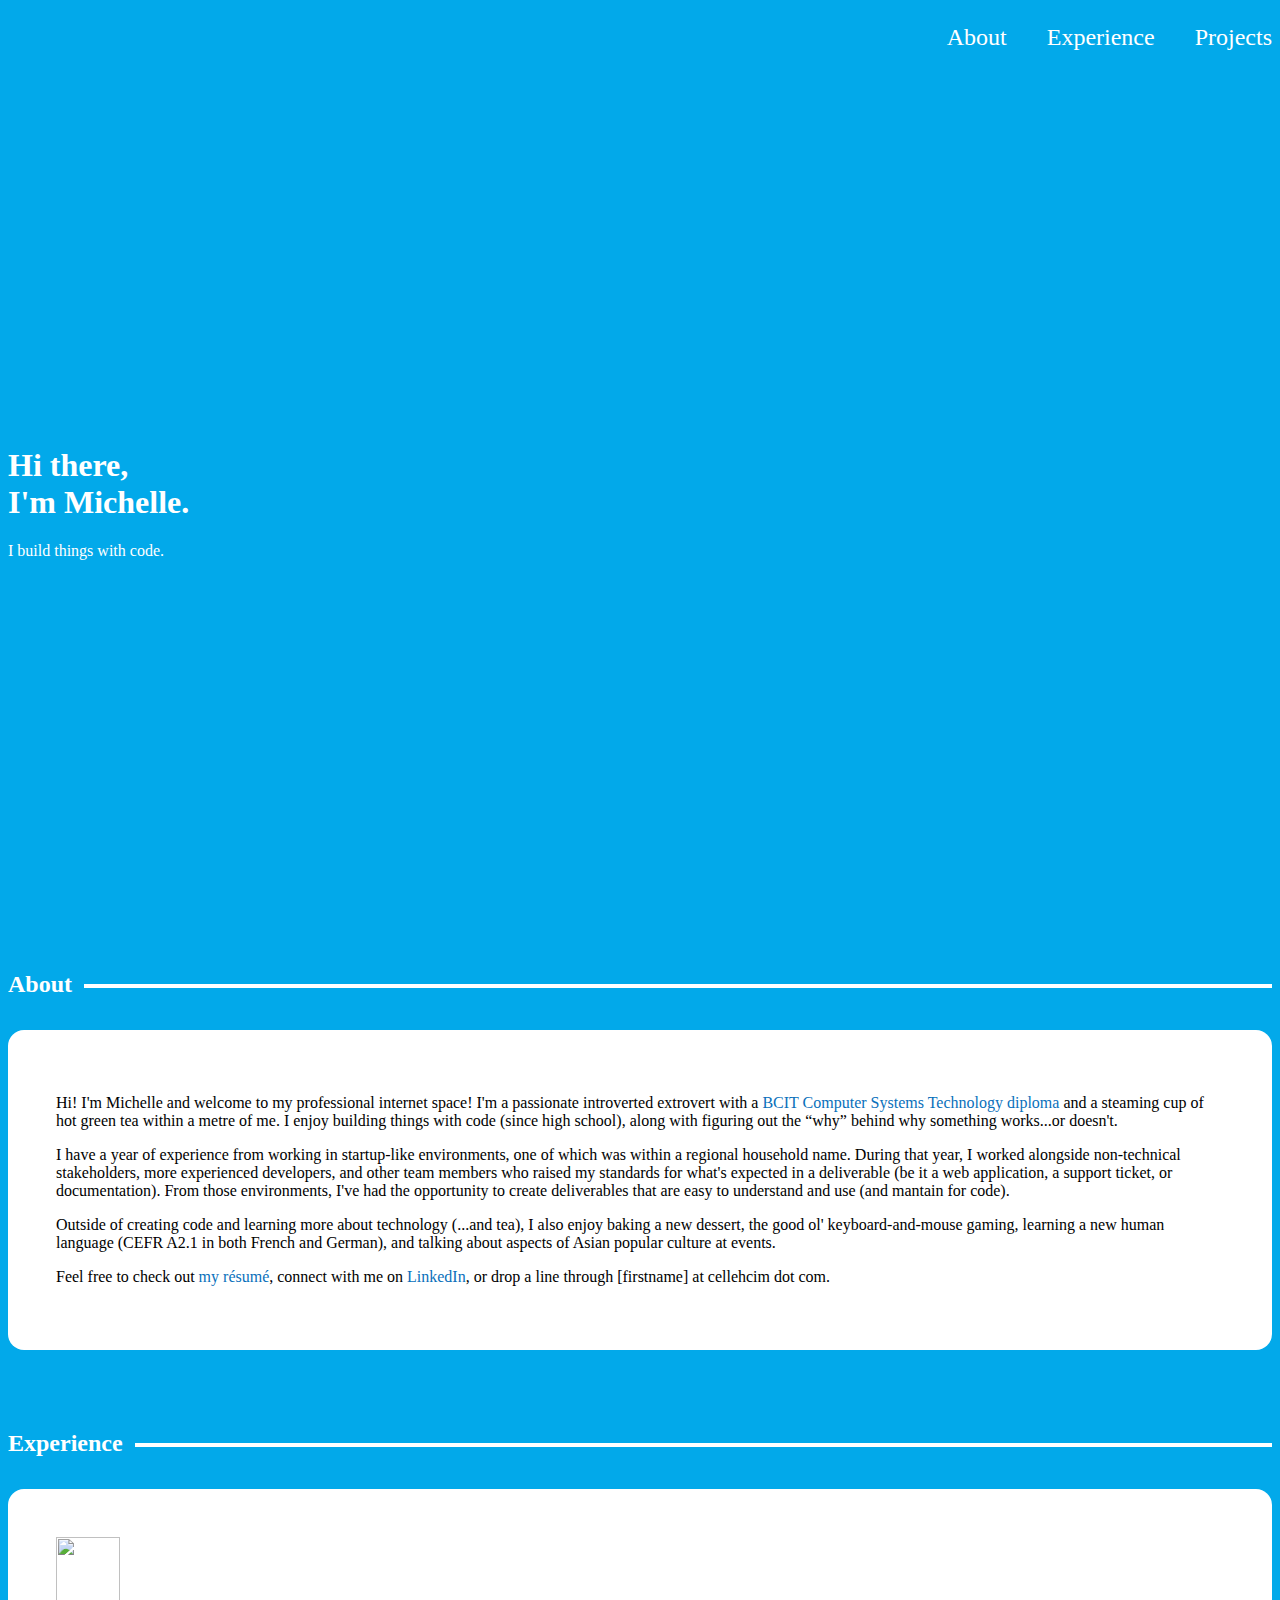
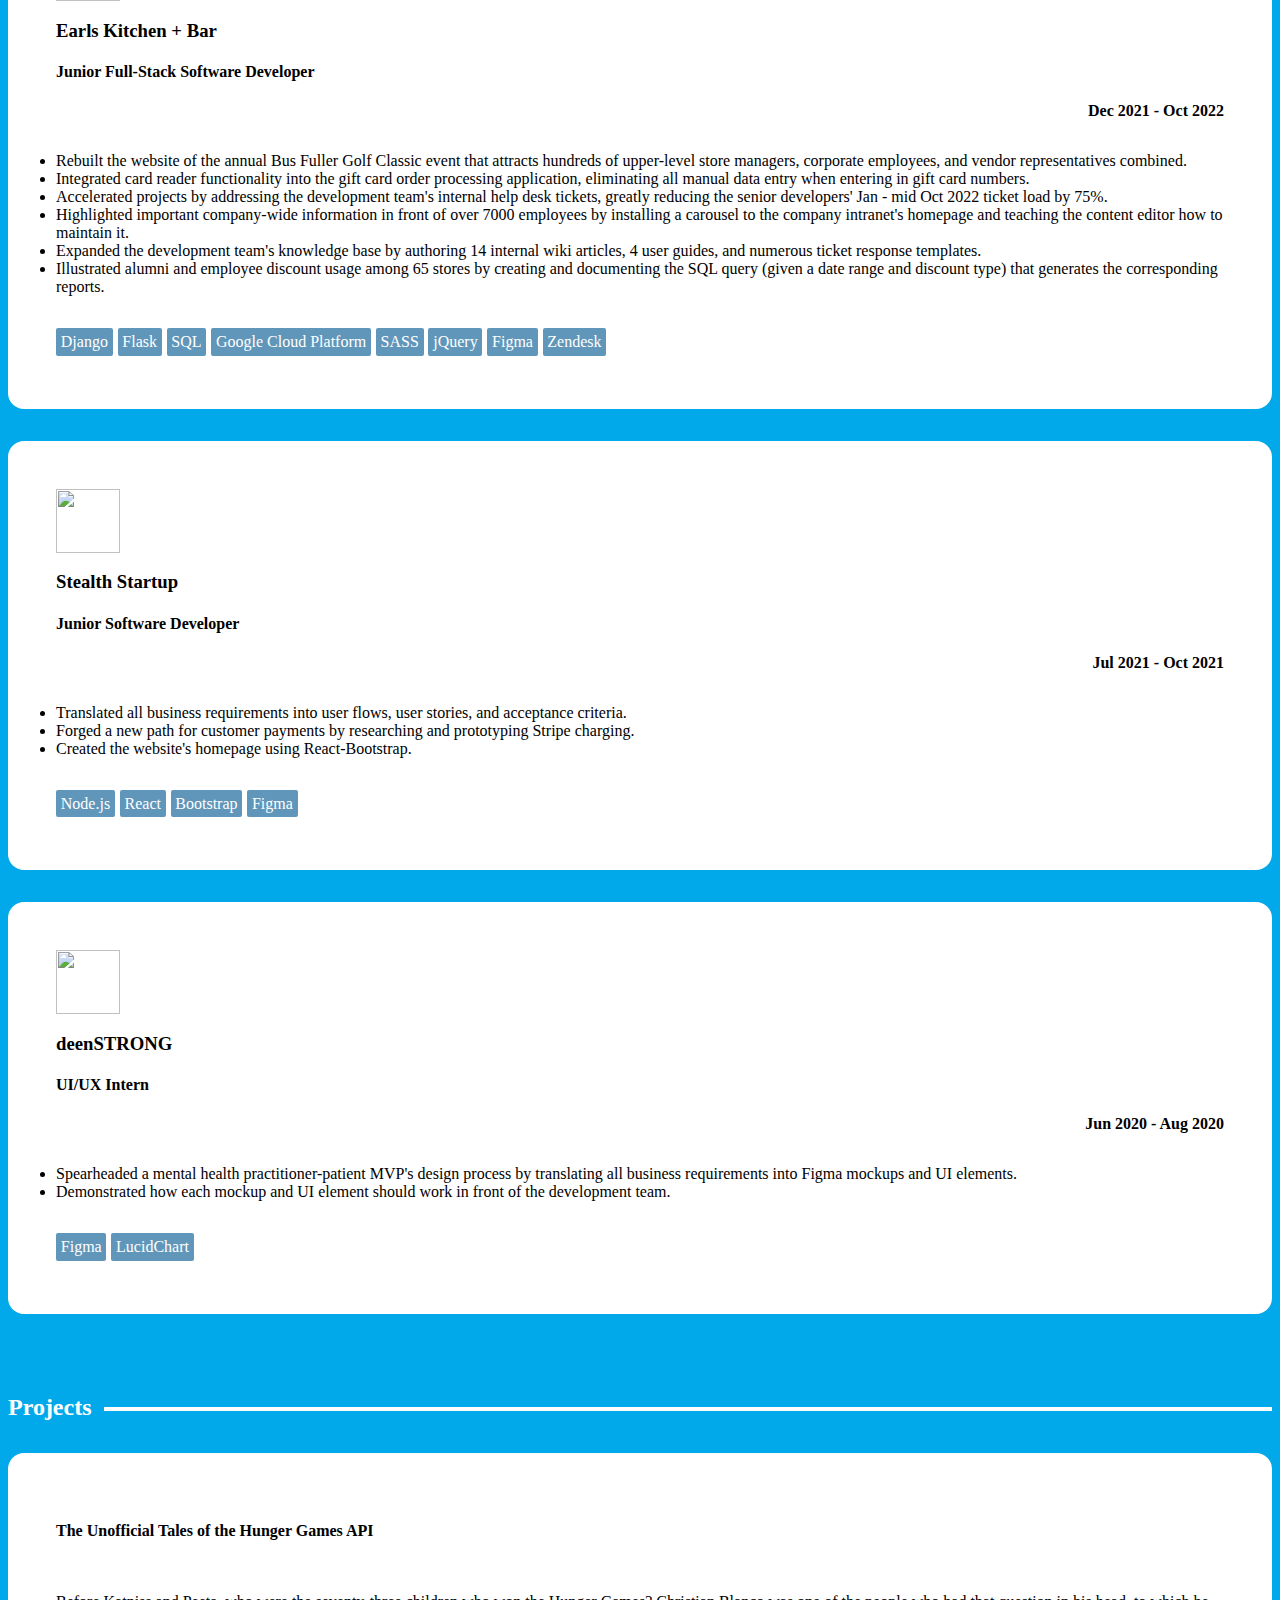
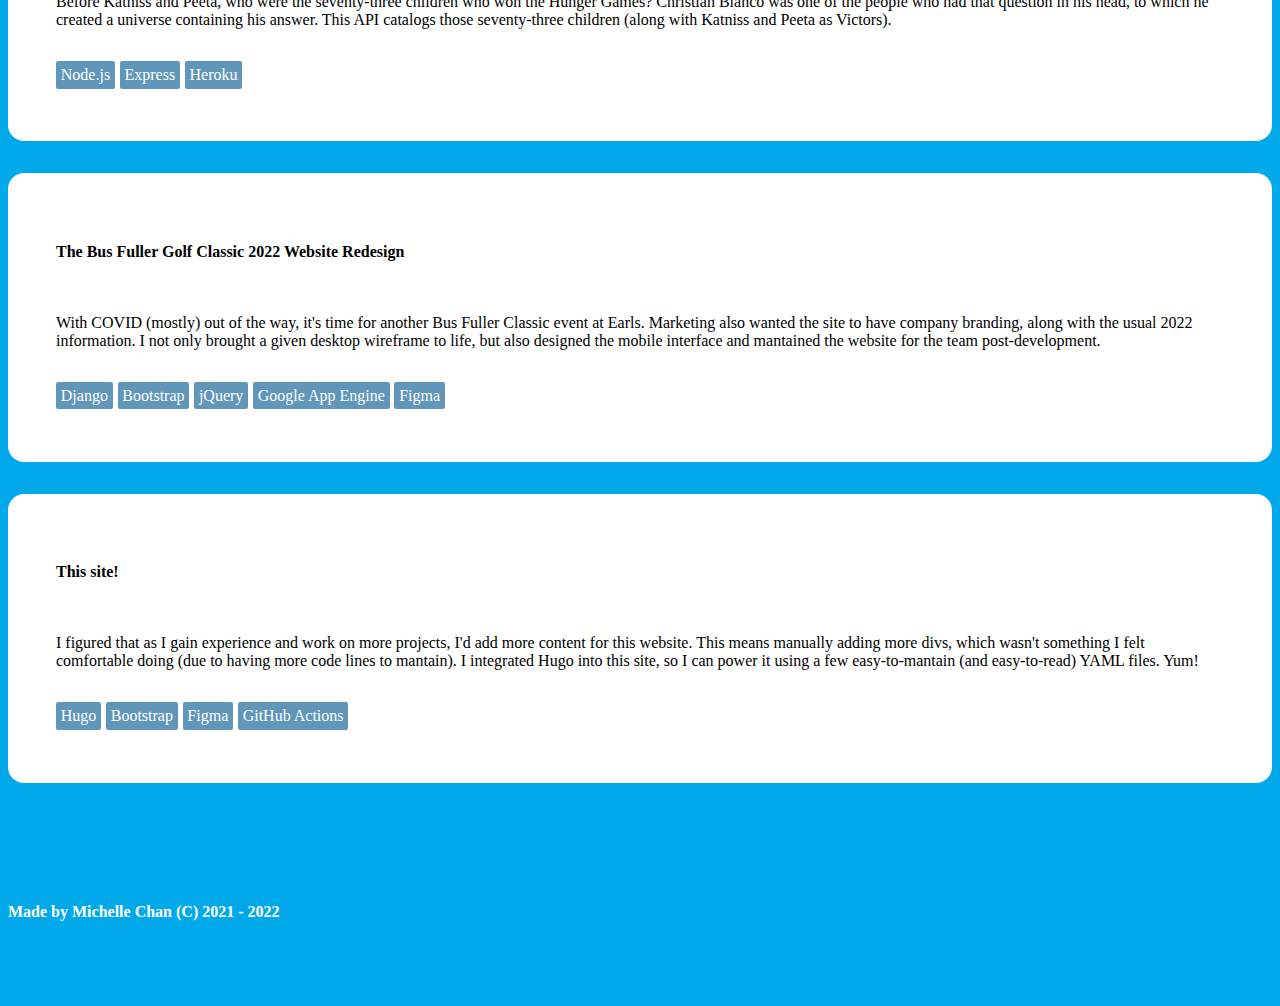
==== commit e62ad1d0: "deploy: 82ed456f090f808c3de3c196e213d355faf933c5" ====
--- a/index.html
+++ b/index.html
@@ -1,7 +1,7 @@
-<!doctype html><html><head><meta name=generator content="Hugo 0.105.0"><meta charset=utf-8><meta name=viewport content="width=device-width,initial-scale=1"><link rel=stylesheet type=text/css href=/css/bootstrap.min.css><link rel=stylesheet type=text/css href=/css/style.css><script type=module src=https://unpkg.com/ionicons@5.5.2/dist/ionicons/ionicons.esm.js></script>
+<!doctype html><html><head><meta name=generator content="Hugo 0.106.0"><meta charset=utf-8><meta name=viewport content="width=device-width,initial-scale=1"><link rel=stylesheet type=text/css href=/css/bootstrap.min.css><link rel=stylesheet type=text/css href=/css/style.css><script type=module src=https://unpkg.com/ionicons@5.5.2/dist/ionicons/ionicons.esm.js></script>
 <script nomodule src=https://unpkg.com/ionicons@5.5.2/dist/ionicons/ionicons.js></script>
 <link rel=icon type=image/x-icon href=/images/favicon.png><title>Michelle Chan</title></head><body><div class=container><div id=nav-items><a class=nav-item href=#about>About</a>
 <a class=nav-item href=#experience>Experience</a>
-<a class=nav-item href=#projects>Projects</a></div></div><div id=content><div class="jumbotron jumbotron-fluid"><div id=jumbotron-text class="container align-items-center"><h1 class=display-4>Hi there,<br>I'm Michelle.</h1><p class=lead>I build things with code.</p></div></div><div id=about class="container section"><h2>About</h2><div id=about-text><p>Hi! I'm Michelle and welcome to my professional internet space! I'm a passionate introverted extrovert with a <a href=https://www.bcit.ca/programs/computer-systems-technology-diploma-full-time-5500dipma/>BCIT Computer Systems Technology diploma</a> and a steaming cup of hot green tea within a metre of me. I enjoy building things with code (since high school), along with figuring out the “why” behind why something works...or doesn't.</p><p>I have a year of experience from working in startup-like environments, one of which was within a regional household name. During that year, I worked alongside non-technical stakeholders, more experienced developers, and other team members who raised my standards for what's expected in a deliverable (be it a web application, a support ticket, or documentation). From those environments, I've had the opportunity to create deliverables that are easy to understand and use (and mantain for code).</p><p>Outside of creating code and learning more about technology (...and tea), I also enjoy baking a new dessert, the good ol' keyboard-and-mouse gaming, learning a new human language (CEFR A2.1 in both French and German), and talking about aspects of Asian popular culture at events.</p><p>Feel free to check out <a href="https://drive.google.com/file/d/11ZnF5SrJgFREvEDfxVScdCvJvrbic-JR/view?usp=sharing">my résumé</a>, connect with me on <a href=http://linkedin.com/in/cellehcim>LinkedIn</a>, or drop a line through [firstname] at cellehcim dot com.</p></div></div><div id=experience class="container section"><h2>Experience</h2><div class=experience-item><div class="row align-items-center"><div class="col-xs-4 col-sm-3 col-md-2 col-lg-1"><img class="ratio ratio-1x1" src=/images/earls_logo.jpeg></div><div class="col-xs-8 col-sm-9 col-md-10 col-lg-11"><h3 class=company-name>Earls Kitchen + Bar</h3><div class=row><div class="col-md-12 col-lg-8"><h4 class=title-name>Junior Full-Stack Software Developer</h4></div><div class="col-md-12 col-lg-4"><h4 class=employment-duration>Dec 2021 - Oct 2022</h4></div></div></div></div><div class=accomplishments><li>Rebuilt the website of the annual Bus Fuller Golf Classic event that attracts hundreds of upper-level store managers, corporate employees, and vendor representatives combined.</li><li>Accelerated projects by addressing the development team's internal help desk tickets, greatly reducing the senior developers' Jan - mid Oct 2022 ticket load by 75%.</li><li>Highlighted important company-wide information in front of over 7000 employees by installing a carousel to the company intranet's homepage and teaching the content editor how to maintain it.</li><li>Expanded the development team's knowledge base by authoring 14 internal wiki articles, 4 user guides, and numerous ticket response templates.</li><li>Illustrated alumni and employee discount usage among 65 stores by creating and documenting the SQL query (given a date range and discount type) that generates the corresponding reports.</li></div><div class=stack-items><li>Django</li><li>Flask</li><li>SQL</li><li>Google Cloud Platform</li><li>SASS</li><li>jQuery</li><li>Figma</li><li>Zendesk</li></div></div><div class=experience-item><div class="row align-items-center"><div class="col-xs-4 col-sm-3 col-md-2 col-lg-1"><img class="ratio ratio-1x1" src=/images/stealth_startup_logo.jpeg></div><div class="col-xs-8 col-sm-9 col-md-10 col-lg-11"><h3 class=company-name>Stealth Startup</h3><div class=row><div class="col-md-12 col-lg-8"><h4 class=title-name>Junior Software Developer</h4></div><div class="col-md-12 col-lg-4"><h4 class=employment-duration>Jul 2021 - Oct 2021</h4></div></div></div></div><div class=accomplishments><li>Translated all business requirements into user flows, user stories, and acceptance criteria.</li><li>Forged a new path for customer payments by researching and prototyping Stripe charging.</li><li>Created the website's homepage using React-Bootstrap.</li></div><div class=stack-items><li>Node.js</li><li>React</li><li>Bootstrap</li><li>Figma</li></div></div><div class=experience-item><div class="row align-items-center"><div class="col-xs-4 col-sm-3 col-md-2 col-lg-1"><img class="ratio ratio-1x1" src=/images/deenstrong_logo.png></div><div class="col-xs-8 col-sm-9 col-md-10 col-lg-11"><h3 class=company-name>deenSTRONG</h3><div class=row><div class="col-md-12 col-lg-8"><h4 class=title-name>UI/UX Intern</h4></div><div class="col-md-12 col-lg-4"><h4 class=employment-duration>Jun 2020 - Aug 2020</h4></div></div></div></div><div class=accomplishments><li>Spearheaded a mental health practitioner-patient MVP's design process by translating all business requirements into Figma mockups and UI elements.</li><li>Demonstrated how each mockup and UI element should work in front of the development team.</li></div><div class=stack-items><li>Figma</li><li>LucidChart</li></div></div></div><div id=projects class="container section"><h2>Projects</h2><div class=project-item><div class="row align-items-center"><div class="col-xs-12 col-sm-7 col-md-8"><h4 class=project-title>The Unofficial Tales of the Hunger Games API (in-progress)</h4></div><div class="col-xs-12 col-sm-5 col-md-4 project-links"><a href=https://github.com/cellehcim/tales-api><ion-icon class=project-icon name=logo-github></ion-icon></a>
-<a href=https://tales-api.herokuapp.com/><ion-icon class=project-icon name=open-outline></ion-icon></a></div></div><div class=project-description>Before Katniss and Peeta, who were the seventy-three children who won the Hunger Games? Christian Blanco was one of the people who had that question in his head, to which he created a universe containing his answer. This API's end goal is to not only catalog those seventy-three children, but also the twenty-four children after Katniss and Peeta (in an alternative universe Christian also wrote).</div><div class="project stack-items"><li>Node.js</li><li>Express</li><li>Heroku</li></div></div><div class=project-item><div class="row align-items-center"><div class="col-xs-12 col-sm-7 col-md-8"><h4 class=project-title>The Bus Fuller Golf Classic 2022 Website Redesign</h4></div><div class="col-xs-12 col-sm-5 col-md-4 project-links"><a href=https://thebusfullerclassic.com/><ion-icon class=project-icon name=open-outline></ion-icon></a></div></div><div class=project-description>With COVID (mostly) out of the way, it's time for another Bus Fuller Classic event at Earls. Marketing also wanted the site to have company branding, along with the usual 2022 information. I not only brought a given desktop wireframe to life, but also designed the mobile interface and mantained the website for the team post-development.</div><div class="project stack-items"><li>Django</li><li>Bootstrap</li><li>jQuery</li><li>Google App Engine</li><li>Figma</li></div></div><div class=project-item><div class="row align-items-center"><div class="col-xs-12 col-sm-7 col-md-8"><h4 class=project-title>This site!</h4></div><div class="col-xs-12 col-sm-5 col-md-4 project-links"><a href=https://github.com/cellehcim/cellehcim.github.io><ion-icon class=project-icon name=logo-github></ion-icon></a></div></div><div class=project-description>I figured that as I gain experience and work on more projects, I'd add more content for this website. This means manually adding more divs, which wasn't something I felt comfortable doing (due to having more code lines to mantain). I integrated Hugo into this site, so I can power it using a few easy-to-mantain (and easy-to-read) YAML files. Yum!</div><div class="project stack-items"><li>Hugo</li><li>Bootstrap</li><li>Figma</li><li>GitHub Actions</li></div></div></div></div><div id=footer class=container><div class="row align-items-center"><div id=copyright class=col><b>Made by Michelle Chan (C) 2021 - 2022</b></div><div id=socials class=col><a class=social-link href=https://github.com/cellehcim><ion-icon class=social-icon name=logo-github></ion-icon></a>
+<a class=nav-item href=#projects>Projects</a></div></div><div id=content><div class="jumbotron jumbotron-fluid"><div id=jumbotron-text class="container align-items-center"><h1 class=display-4>Hi there,<br>I'm Michelle.</h1><p class=lead>I build things with code.</p></div></div><div id=about class="container section"><h2>About</h2><div id=about-text><p>Hi! I'm Michelle and welcome to my professional internet space! I'm a passionate introverted extrovert with a <a href=https://www.bcit.ca/programs/computer-systems-technology-diploma-full-time-5500dipma/>BCIT Computer Systems Technology diploma</a> and a steaming cup of hot green tea within a metre of me. I enjoy building things with code (since high school), along with figuring out the “why” behind why something works...or doesn't.</p><p>I have a year of experience from working in startup-like environments, one of which was within a regional household name. During that year, I worked alongside non-technical stakeholders, more experienced developers, and other team members who raised my standards for what's expected in a deliverable (be it a web application, a support ticket, or documentation). From those environments, I've had the opportunity to create deliverables that are easy to understand and use (and mantain for code).</p><p>Outside of creating code and learning more about technology (...and tea), I also enjoy baking a new dessert, the good ol' keyboard-and-mouse gaming, learning a new human language (CEFR A2.1 in both French and German), and talking about aspects of Asian popular culture at events.</p><p>Feel free to check out <a href="https://drive.google.com/file/d/11ZnF5SrJgFREvEDfxVScdCvJvrbic-JR/view?usp=sharing">my résumé</a>, connect with me on <a href=http://linkedin.com/in/cellehcim>LinkedIn</a>, or drop a line through [firstname] at cellehcim dot com.</p></div></div><div id=experience class="container section"><h2>Experience</h2><div class=experience-item><div class="row align-items-center"><div class="col-xs-4 col-sm-3 col-md-2 col-lg-1"><img class="ratio ratio-1x1" src=/images/earls_logo.jpeg></div><div class="col-xs-8 col-sm-9 col-md-10 col-lg-11"><h3 class=company-name>Earls Kitchen + Bar</h3><div class=row><div class="col-md-12 col-lg-8"><h4 class=title-name>Junior Full-Stack Software Developer</h4></div><div class="col-md-12 col-lg-4"><h4 class=employment-duration>Dec 2021 - Oct 2022</h4></div></div></div></div><div class=accomplishments><li>Rebuilt the website of the annual Bus Fuller Golf Classic event that attracts hundreds of upper-level store managers, corporate employees, and vendor representatives combined.</li><li>Integrated card reader functionality into the gift card order processing application, eliminating all manual data entry when entering in gift card numbers.</li><li>Accelerated projects by addressing the development team's internal help desk tickets, greatly reducing the senior developers' Jan - mid Oct 2022 ticket load by 75%.</li><li>Highlighted important company-wide information in front of over 7000 employees by installing a carousel to the company intranet's homepage and teaching the content editor how to maintain it.</li><li>Expanded the development team's knowledge base by authoring 14 internal wiki articles, 4 user guides, and numerous ticket response templates.</li><li>Illustrated alumni and employee discount usage among 65 stores by creating and documenting the SQL query (given a date range and discount type) that generates the corresponding reports.</li></div><div class=stack-items><li>Django</li><li>Flask</li><li>SQL</li><li>Google Cloud Platform</li><li>SASS</li><li>jQuery</li><li>Figma</li><li>Zendesk</li></div></div><div class=experience-item><div class="row align-items-center"><div class="col-xs-4 col-sm-3 col-md-2 col-lg-1"><img class="ratio ratio-1x1" src=/images/stealth_startup_logo.jpeg></div><div class="col-xs-8 col-sm-9 col-md-10 col-lg-11"><h3 class=company-name>Stealth Startup</h3><div class=row><div class="col-md-12 col-lg-8"><h4 class=title-name>Junior Software Developer</h4></div><div class="col-md-12 col-lg-4"><h4 class=employment-duration>Jul 2021 - Oct 2021</h4></div></div></div></div><div class=accomplishments><li>Translated all business requirements into user flows, user stories, and acceptance criteria.</li><li>Forged a new path for customer payments by researching and prototyping Stripe charging.</li><li>Created the website's homepage using React-Bootstrap.</li></div><div class=stack-items><li>Node.js</li><li>React</li><li>Bootstrap</li><li>Figma</li></div></div><div class=experience-item><div class="row align-items-center"><div class="col-xs-4 col-sm-3 col-md-2 col-lg-1"><img class="ratio ratio-1x1" src=/images/deenstrong_logo.png></div><div class="col-xs-8 col-sm-9 col-md-10 col-lg-11"><h3 class=company-name>deenSTRONG</h3><div class=row><div class="col-md-12 col-lg-8"><h4 class=title-name>UI/UX Intern</h4></div><div class="col-md-12 col-lg-4"><h4 class=employment-duration>Jun 2020 - Aug 2020</h4></div></div></div></div><div class=accomplishments><li>Spearheaded a mental health practitioner-patient MVP's design process by translating all business requirements into Figma mockups and UI elements.</li><li>Demonstrated how each mockup and UI element should work in front of the development team.</li></div><div class=stack-items><li>Figma</li><li>LucidChart</li></div></div></div><div id=projects class="container section"><h2>Projects</h2><div class=project-item><div class="row align-items-center"><div class="col-xs-12 col-sm-7 col-md-8"><h4 class=project-title>The Unofficial Tales of the Hunger Games API</h4></div><div class="col-xs-12 col-sm-5 col-md-4 project-links"><a href=https://github.com/cellehcim/tales-api><ion-icon class=project-icon name=logo-github></ion-icon></a>
+<a href=https://tales-api.herokuapp.com/><ion-icon class=project-icon name=open-outline></ion-icon></a></div></div><div class=project-description>Before Katniss and Peeta, who were the seventy-three children who won the Hunger Games? Christian Blanco was one of the people who had that question in his head, to which he created a universe containing his answer. This API catalogs those seventy-three children (along with Katniss and Peeta as Victors).</div><div class="project stack-items"><li>Node.js</li><li>Express</li><li>Heroku</li></div></div><div class=project-item><div class="row align-items-center"><div class="col-xs-12 col-sm-7 col-md-8"><h4 class=project-title>The Bus Fuller Golf Classic 2022 Website Redesign</h4></div><div class="col-xs-12 col-sm-5 col-md-4 project-links"><a href=https://thebusfullerclassic.com/><ion-icon class=project-icon name=open-outline></ion-icon></a></div></div><div class=project-description>With COVID (mostly) out of the way, it's time for another Bus Fuller Classic event at Earls. Marketing also wanted the site to have company branding, along with the usual 2022 information. I not only brought a given desktop wireframe to life, but also designed the mobile interface and mantained the website for the team post-development.</div><div class="project stack-items"><li>Django</li><li>Bootstrap</li><li>jQuery</li><li>Google App Engine</li><li>Figma</li></div></div><div class=project-item><div class="row align-items-center"><div class="col-xs-12 col-sm-7 col-md-8"><h4 class=project-title>This site!</h4></div><div class="col-xs-12 col-sm-5 col-md-4 project-links"><a href=https://github.com/cellehcim/cellehcim.github.io><ion-icon class=project-icon name=logo-github></ion-icon></a></div></div><div class=project-description>I figured that as I gain experience and work on more projects, I'd add more content for this website. This means manually adding more divs, which wasn't something I felt comfortable doing (due to having more code lines to mantain). I integrated Hugo into this site, so I can power it using a few easy-to-mantain (and easy-to-read) YAML files. Yum!</div><div class="project stack-items"><li>Hugo</li><li>Bootstrap</li><li>Figma</li><li>GitHub Actions</li></div></div></div></div><div id=footer class=container><div class="row align-items-center"><div id=copyright class=col><b>Made by Michelle Chan (C) 2021 - 2022</b></div><div id=socials class=col><a class=social-link href=https://github.com/cellehcim><ion-icon class=social-icon name=logo-github></ion-icon></a>
 <a class=social-link href=https://linkedin.com/in/cellehcim><ion-icon class=social-icon name=logo-linkedin></ion-icon></a></div></div></div></body></html>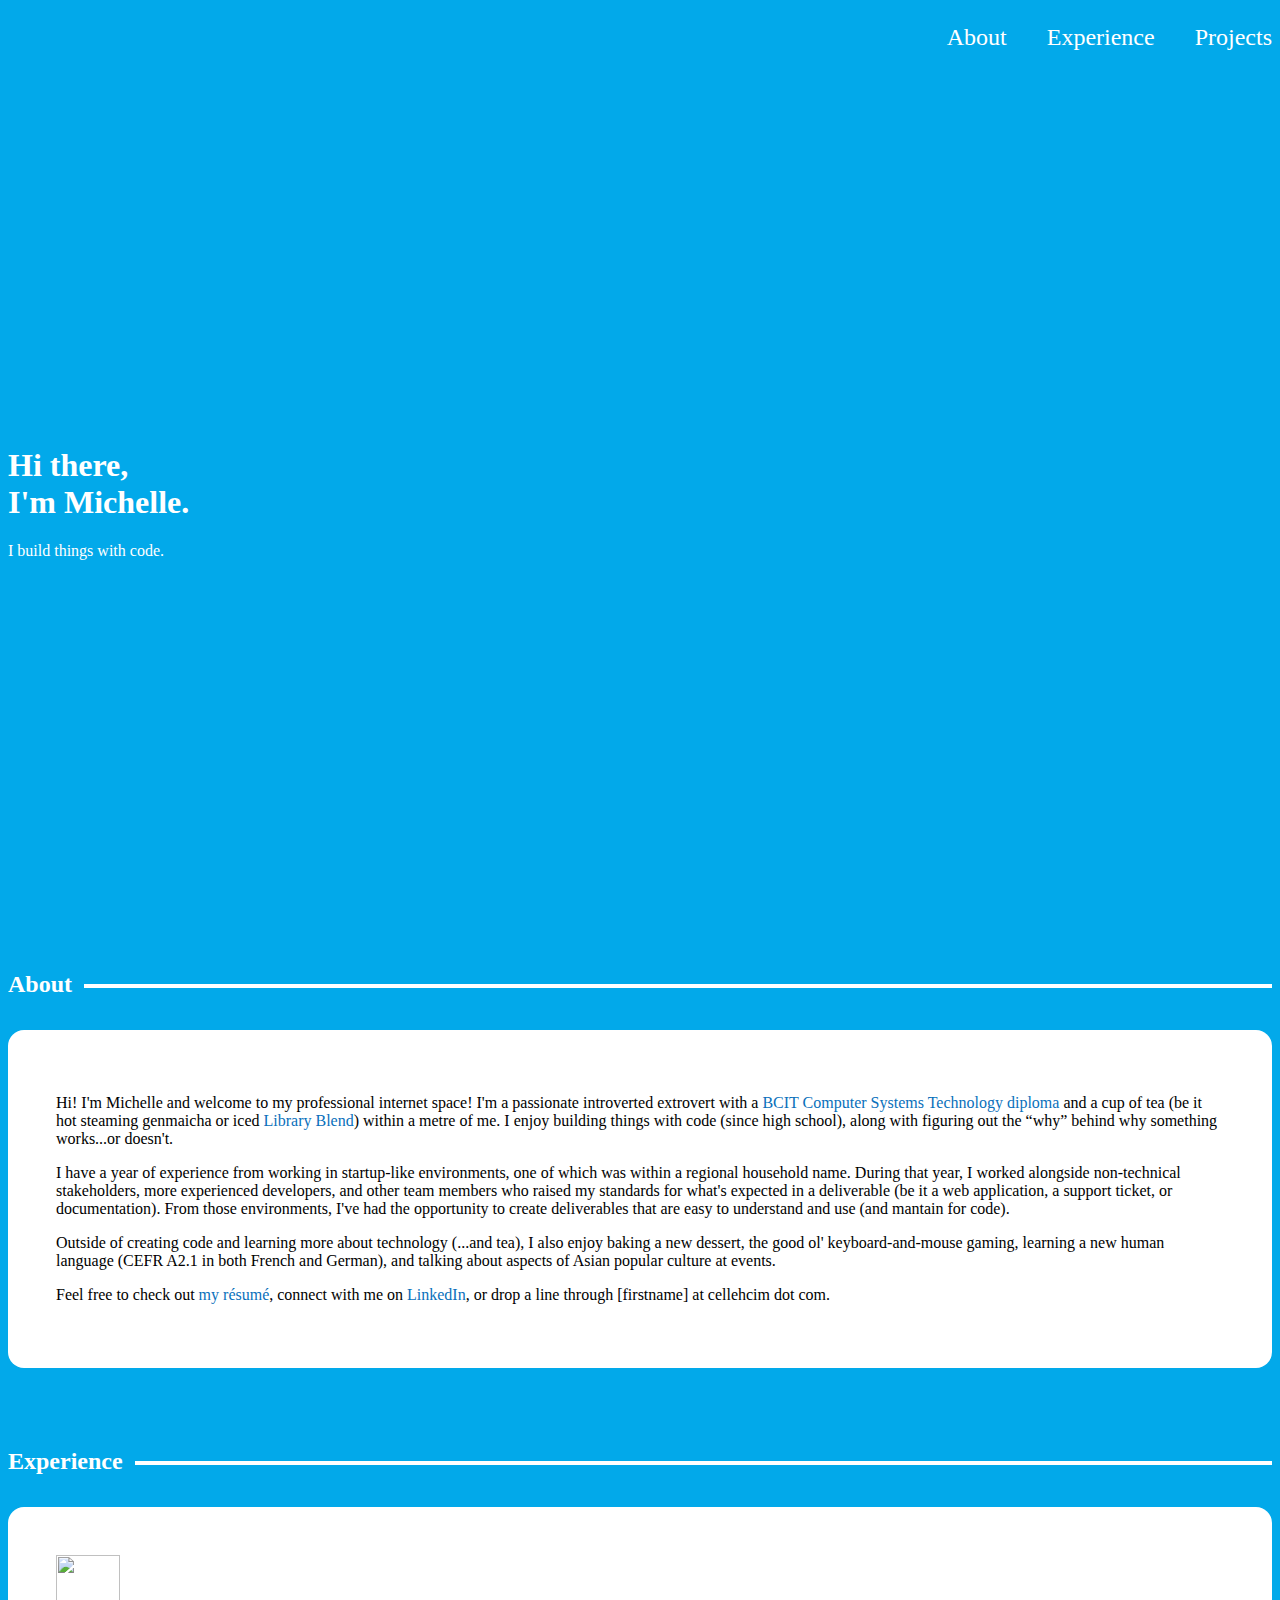
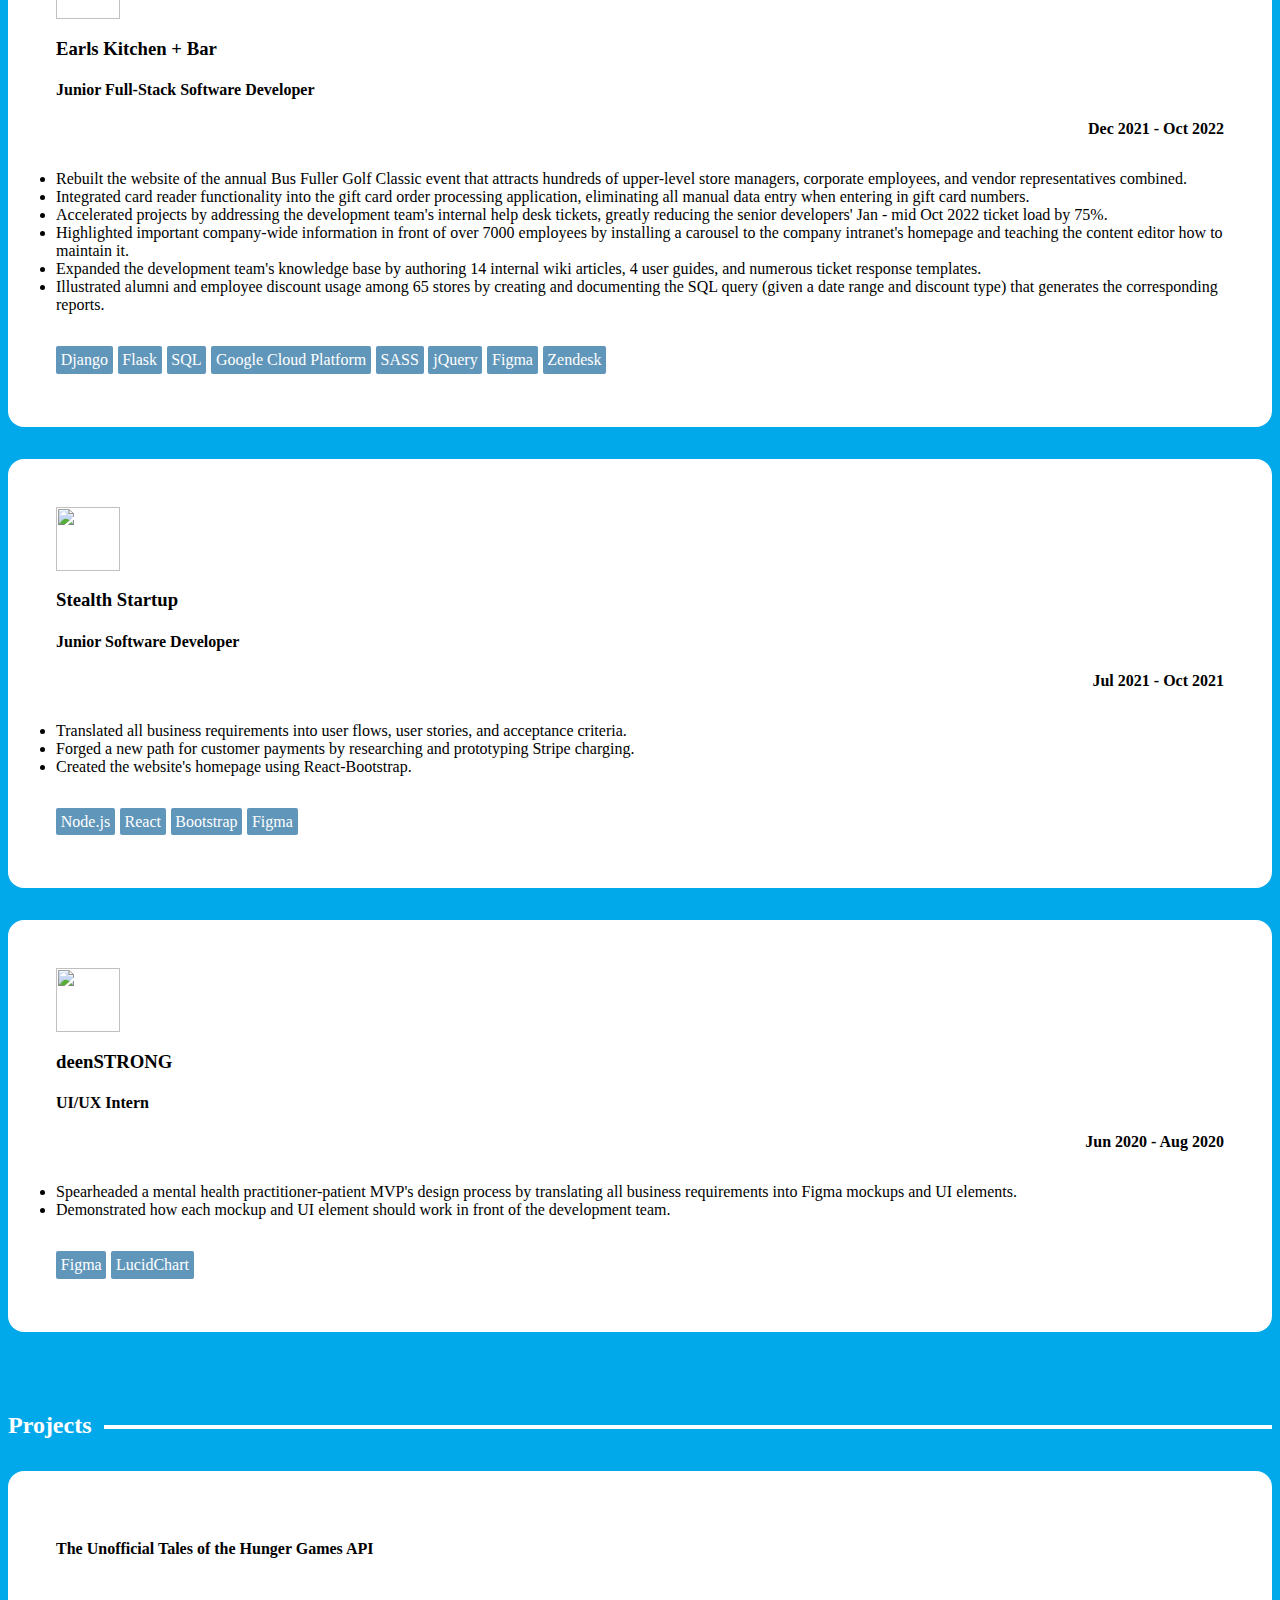
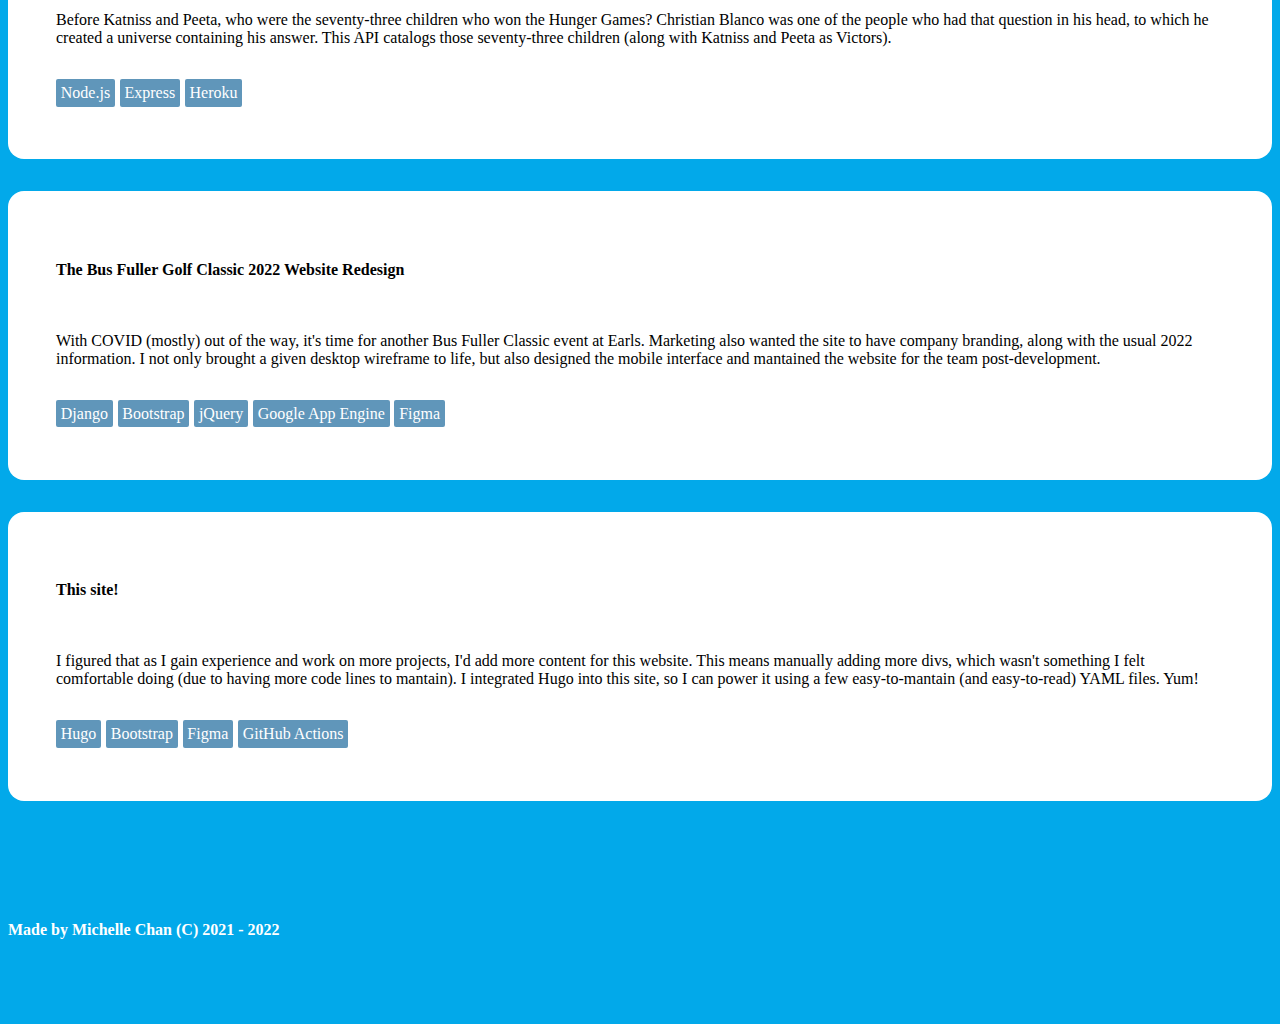
==== commit 8a0049b8: "deploy: a2510369b88751524575eea43b8662c5d17ae03e" ====
--- a/index.html
+++ b/index.html
@@ -2,6 +2,6 @@
 <script nomodule src=https://unpkg.com/ionicons@5.5.2/dist/ionicons/ionicons.js></script>
 <link rel=icon type=image/x-icon href=/images/favicon.png><title>Michelle Chan</title></head><body><div class=container><div id=nav-items><a class=nav-item href=#about>About</a>
 <a class=nav-item href=#experience>Experience</a>
-<a class=nav-item href=#projects>Projects</a></div></div><div id=content><div class="jumbotron jumbotron-fluid"><div id=jumbotron-text class="container align-items-center"><h1 class=display-4>Hi there,<br>I'm Michelle.</h1><p class=lead>I build things with code.</p></div></div><div id=about class="container section"><h2>About</h2><div id=about-text><p>Hi! I'm Michelle and welcome to my professional internet space! I'm a passionate introverted extrovert with a <a href=https://www.bcit.ca/programs/computer-systems-technology-diploma-full-time-5500dipma/>BCIT Computer Systems Technology diploma</a> and a steaming cup of hot green tea within a metre of me. I enjoy building things with code (since high school), along with figuring out the “why” behind why something works...or doesn't.</p><p>I have a year of experience from working in startup-like environments, one of which was within a regional household name. During that year, I worked alongside non-technical stakeholders, more experienced developers, and other team members who raised my standards for what's expected in a deliverable (be it a web application, a support ticket, or documentation). From those environments, I've had the opportunity to create deliverables that are easy to understand and use (and mantain for code).</p><p>Outside of creating code and learning more about technology (...and tea), I also enjoy baking a new dessert, the good ol' keyboard-and-mouse gaming, learning a new human language (CEFR A2.1 in both French and German), and talking about aspects of Asian popular culture at events.</p><p>Feel free to check out <a href="https://drive.google.com/file/d/11ZnF5SrJgFREvEDfxVScdCvJvrbic-JR/view?usp=sharing">my résumé</a>, connect with me on <a href=http://linkedin.com/in/cellehcim>LinkedIn</a>, or drop a line through [firstname] at cellehcim dot com.</p></div></div><div id=experience class="container section"><h2>Experience</h2><div class=experience-item><div class="row align-items-center"><div class="col-xs-4 col-sm-3 col-md-2 col-lg-1"><img class="ratio ratio-1x1" src=/images/earls_logo.jpeg></div><div class="col-xs-8 col-sm-9 col-md-10 col-lg-11"><h3 class=company-name>Earls Kitchen + Bar</h3><div class=row><div class="col-md-12 col-lg-8"><h4 class=title-name>Junior Full-Stack Software Developer</h4></div><div class="col-md-12 col-lg-4"><h4 class=employment-duration>Dec 2021 - Oct 2022</h4></div></div></div></div><div class=accomplishments><li>Rebuilt the website of the annual Bus Fuller Golf Classic event that attracts hundreds of upper-level store managers, corporate employees, and vendor representatives combined.</li><li>Integrated card reader functionality into the gift card order processing application, eliminating all manual data entry when entering in gift card numbers.</li><li>Accelerated projects by addressing the development team's internal help desk tickets, greatly reducing the senior developers' Jan - mid Oct 2022 ticket load by 75%.</li><li>Highlighted important company-wide information in front of over 7000 employees by installing a carousel to the company intranet's homepage and teaching the content editor how to maintain it.</li><li>Expanded the development team's knowledge base by authoring 14 internal wiki articles, 4 user guides, and numerous ticket response templates.</li><li>Illustrated alumni and employee discount usage among 65 stores by creating and documenting the SQL query (given a date range and discount type) that generates the corresponding reports.</li></div><div class=stack-items><li>Django</li><li>Flask</li><li>SQL</li><li>Google Cloud Platform</li><li>SASS</li><li>jQuery</li><li>Figma</li><li>Zendesk</li></div></div><div class=experience-item><div class="row align-items-center"><div class="col-xs-4 col-sm-3 col-md-2 col-lg-1"><img class="ratio ratio-1x1" src=/images/stealth_startup_logo.jpeg></div><div class="col-xs-8 col-sm-9 col-md-10 col-lg-11"><h3 class=company-name>Stealth Startup</h3><div class=row><div class="col-md-12 col-lg-8"><h4 class=title-name>Junior Software Developer</h4></div><div class="col-md-12 col-lg-4"><h4 class=employment-duration>Jul 2021 - Oct 2021</h4></div></div></div></div><div class=accomplishments><li>Translated all business requirements into user flows, user stories, and acceptance criteria.</li><li>Forged a new path for customer payments by researching and prototyping Stripe charging.</li><li>Created the website's homepage using React-Bootstrap.</li></div><div class=stack-items><li>Node.js</li><li>React</li><li>Bootstrap</li><li>Figma</li></div></div><div class=experience-item><div class="row align-items-center"><div class="col-xs-4 col-sm-3 col-md-2 col-lg-1"><img class="ratio ratio-1x1" src=/images/deenstrong_logo.png></div><div class="col-xs-8 col-sm-9 col-md-10 col-lg-11"><h3 class=company-name>deenSTRONG</h3><div class=row><div class="col-md-12 col-lg-8"><h4 class=title-name>UI/UX Intern</h4></div><div class="col-md-12 col-lg-4"><h4 class=employment-duration>Jun 2020 - Aug 2020</h4></div></div></div></div><div class=accomplishments><li>Spearheaded a mental health practitioner-patient MVP's design process by translating all business requirements into Figma mockups and UI elements.</li><li>Demonstrated how each mockup and UI element should work in front of the development team.</li></div><div class=stack-items><li>Figma</li><li>LucidChart</li></div></div></div><div id=projects class="container section"><h2>Projects</h2><div class=project-item><div class="row align-items-center"><div class="col-xs-12 col-sm-7 col-md-8"><h4 class=project-title>The Unofficial Tales of the Hunger Games API</h4></div><div class="col-xs-12 col-sm-5 col-md-4 project-links"><a href=https://github.com/cellehcim/tales-api><ion-icon class=project-icon name=logo-github></ion-icon></a>
+<a class=nav-item href=#projects>Projects</a></div></div><div id=content><div class="jumbotron jumbotron-fluid"><div id=jumbotron-text class="container align-items-center"><h1 class=display-4>Hi there,<br>I'm Michelle.</h1><p class=lead>I build things with code.</p></div></div><div id=about class="container section"><h2>About</h2><div id=about-text><p>Hi! I'm Michelle and welcome to my professional internet space! I'm a passionate introverted extrovert with a <a href=https://www.bcit.ca/programs/computer-systems-technology-diploma-full-time-5500dipma/>BCIT Computer Systems Technology diploma</a> and a cup of tea (be it hot steaming genmaicha or iced <a href=https://www.murchies.com/product/library-blend-loose-tea/>Library Blend</a>) within a metre of me. I enjoy building things with code (since high school), along with figuring out the “why” behind why something works...or doesn't.</p><p>I have a year of experience from working in startup-like environments, one of which was within a regional household name. During that year, I worked alongside non-technical stakeholders, more experienced developers, and other team members who raised my standards for what's expected in a deliverable (be it a web application, a support ticket, or documentation). From those environments, I've had the opportunity to create deliverables that are easy to understand and use (and mantain for code).</p><p>Outside of creating code and learning more about technology (...and tea), I also enjoy baking a new dessert, the good ol' keyboard-and-mouse gaming, learning a new human language (CEFR A2.1 in both French and German), and talking about aspects of Asian popular culture at events.</p><p>Feel free to check out <a href="https://drive.google.com/file/d/11ZnF5SrJgFREvEDfxVScdCvJvrbic-JR/view?usp=sharing">my résumé</a>, connect with me on <a href=http://linkedin.com/in/cellehcim>LinkedIn</a>, or drop a line through [firstname] at cellehcim dot com.</p></div></div><div id=experience class="container section"><h2>Experience</h2><div class=experience-item><div class="row align-items-center"><div class="col-xs-4 col-sm-3 col-md-2 col-lg-1"><img class="ratio ratio-1x1" src=/images/earls_logo.jpeg></div><div class="col-xs-8 col-sm-9 col-md-10 col-lg-11"><h3 class=company-name>Earls Kitchen + Bar</h3><div class=row><div class="col-md-12 col-lg-8"><h4 class=title-name>Junior Full-Stack Software Developer</h4></div><div class="col-md-12 col-lg-4"><h4 class=employment-duration>Dec 2021 - Oct 2022</h4></div></div></div></div><div class=accomplishments><li>Rebuilt the website of the annual Bus Fuller Golf Classic event that attracts hundreds of upper-level store managers, corporate employees, and vendor representatives combined.</li><li>Integrated card reader functionality into the gift card order processing application, eliminating all manual data entry when entering in gift card numbers.</li><li>Accelerated projects by addressing the development team's internal help desk tickets, greatly reducing the senior developers' Jan - mid Oct 2022 ticket load by 75%.</li><li>Highlighted important company-wide information in front of over 7000 employees by installing a carousel to the company intranet's homepage and teaching the content editor how to maintain it.</li><li>Expanded the development team's knowledge base by authoring 14 internal wiki articles, 4 user guides, and numerous ticket response templates.</li><li>Illustrated alumni and employee discount usage among 65 stores by creating and documenting the SQL query (given a date range and discount type) that generates the corresponding reports.</li></div><div class=stack-items><li>Django</li><li>Flask</li><li>SQL</li><li>Google Cloud Platform</li><li>SASS</li><li>jQuery</li><li>Figma</li><li>Zendesk</li></div></div><div class=experience-item><div class="row align-items-center"><div class="col-xs-4 col-sm-3 col-md-2 col-lg-1"><img class="ratio ratio-1x1" src=/images/stealth_startup_logo.jpeg></div><div class="col-xs-8 col-sm-9 col-md-10 col-lg-11"><h3 class=company-name>Stealth Startup</h3><div class=row><div class="col-md-12 col-lg-8"><h4 class=title-name>Junior Software Developer</h4></div><div class="col-md-12 col-lg-4"><h4 class=employment-duration>Jul 2021 - Oct 2021</h4></div></div></div></div><div class=accomplishments><li>Translated all business requirements into user flows, user stories, and acceptance criteria.</li><li>Forged a new path for customer payments by researching and prototyping Stripe charging.</li><li>Created the website's homepage using React-Bootstrap.</li></div><div class=stack-items><li>Node.js</li><li>React</li><li>Bootstrap</li><li>Figma</li></div></div><div class=experience-item><div class="row align-items-center"><div class="col-xs-4 col-sm-3 col-md-2 col-lg-1"><img class="ratio ratio-1x1" src=/images/deenstrong_logo.png></div><div class="col-xs-8 col-sm-9 col-md-10 col-lg-11"><h3 class=company-name>deenSTRONG</h3><div class=row><div class="col-md-12 col-lg-8"><h4 class=title-name>UI/UX Intern</h4></div><div class="col-md-12 col-lg-4"><h4 class=employment-duration>Jun 2020 - Aug 2020</h4></div></div></div></div><div class=accomplishments><li>Spearheaded a mental health practitioner-patient MVP's design process by translating all business requirements into Figma mockups and UI elements.</li><li>Demonstrated how each mockup and UI element should work in front of the development team.</li></div><div class=stack-items><li>Figma</li><li>LucidChart</li></div></div></div><div id=projects class="container section"><h2>Projects</h2><div class=project-item><div class="row align-items-center"><div class="col-xs-12 col-sm-7 col-md-8"><h4 class=project-title>The Unofficial Tales of the Hunger Games API</h4></div><div class="col-xs-12 col-sm-5 col-md-4 project-links"><a href=https://github.com/cellehcim/tales-api><ion-icon class=project-icon name=logo-github></ion-icon></a>
 <a href=https://tales-api.herokuapp.com/><ion-icon class=project-icon name=open-outline></ion-icon></a></div></div><div class=project-description>Before Katniss and Peeta, who were the seventy-three children who won the Hunger Games? Christian Blanco was one of the people who had that question in his head, to which he created a universe containing his answer. This API catalogs those seventy-three children (along with Katniss and Peeta as Victors).</div><div class="project stack-items"><li>Node.js</li><li>Express</li><li>Heroku</li></div></div><div class=project-item><div class="row align-items-center"><div class="col-xs-12 col-sm-7 col-md-8"><h4 class=project-title>The Bus Fuller Golf Classic 2022 Website Redesign</h4></div><div class="col-xs-12 col-sm-5 col-md-4 project-links"><a href=https://thebusfullerclassic.com/><ion-icon class=project-icon name=open-outline></ion-icon></a></div></div><div class=project-description>With COVID (mostly) out of the way, it's time for another Bus Fuller Classic event at Earls. Marketing also wanted the site to have company branding, along with the usual 2022 information. I not only brought a given desktop wireframe to life, but also designed the mobile interface and mantained the website for the team post-development.</div><div class="project stack-items"><li>Django</li><li>Bootstrap</li><li>jQuery</li><li>Google App Engine</li><li>Figma</li></div></div><div class=project-item><div class="row align-items-center"><div class="col-xs-12 col-sm-7 col-md-8"><h4 class=project-title>This site!</h4></div><div class="col-xs-12 col-sm-5 col-md-4 project-links"><a href=https://github.com/cellehcim/cellehcim.github.io><ion-icon class=project-icon name=logo-github></ion-icon></a></div></div><div class=project-description>I figured that as I gain experience and work on more projects, I'd add more content for this website. This means manually adding more divs, which wasn't something I felt comfortable doing (due to having more code lines to mantain). I integrated Hugo into this site, so I can power it using a few easy-to-mantain (and easy-to-read) YAML files. Yum!</div><div class="project stack-items"><li>Hugo</li><li>Bootstrap</li><li>Figma</li><li>GitHub Actions</li></div></div></div></div><div id=footer class=container><div class="row align-items-center"><div id=copyright class=col><b>Made by Michelle Chan (C) 2021 - 2022</b></div><div id=socials class=col><a class=social-link href=https://github.com/cellehcim><ion-icon class=social-icon name=logo-github></ion-icon></a>
 <a class=social-link href=https://linkedin.com/in/cellehcim><ion-icon class=social-icon name=logo-linkedin></ion-icon></a></div></div></div></body></html>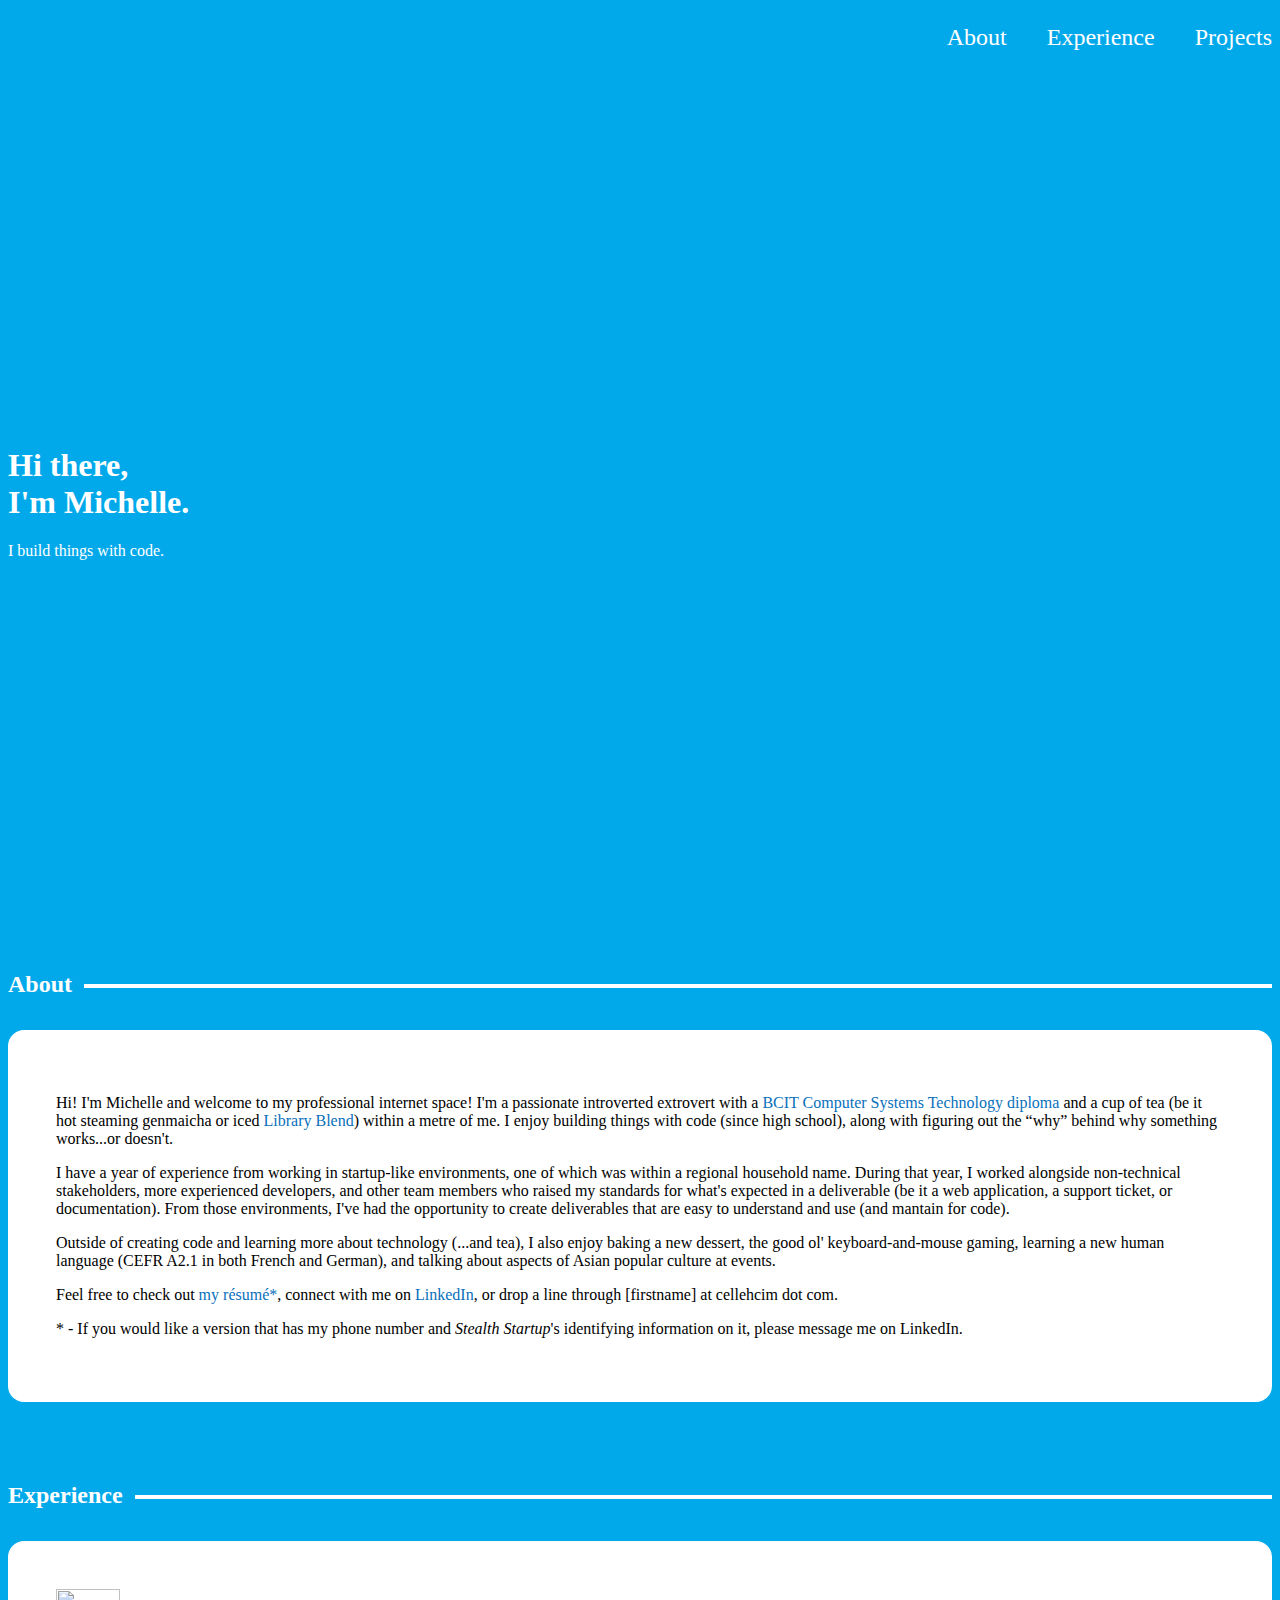
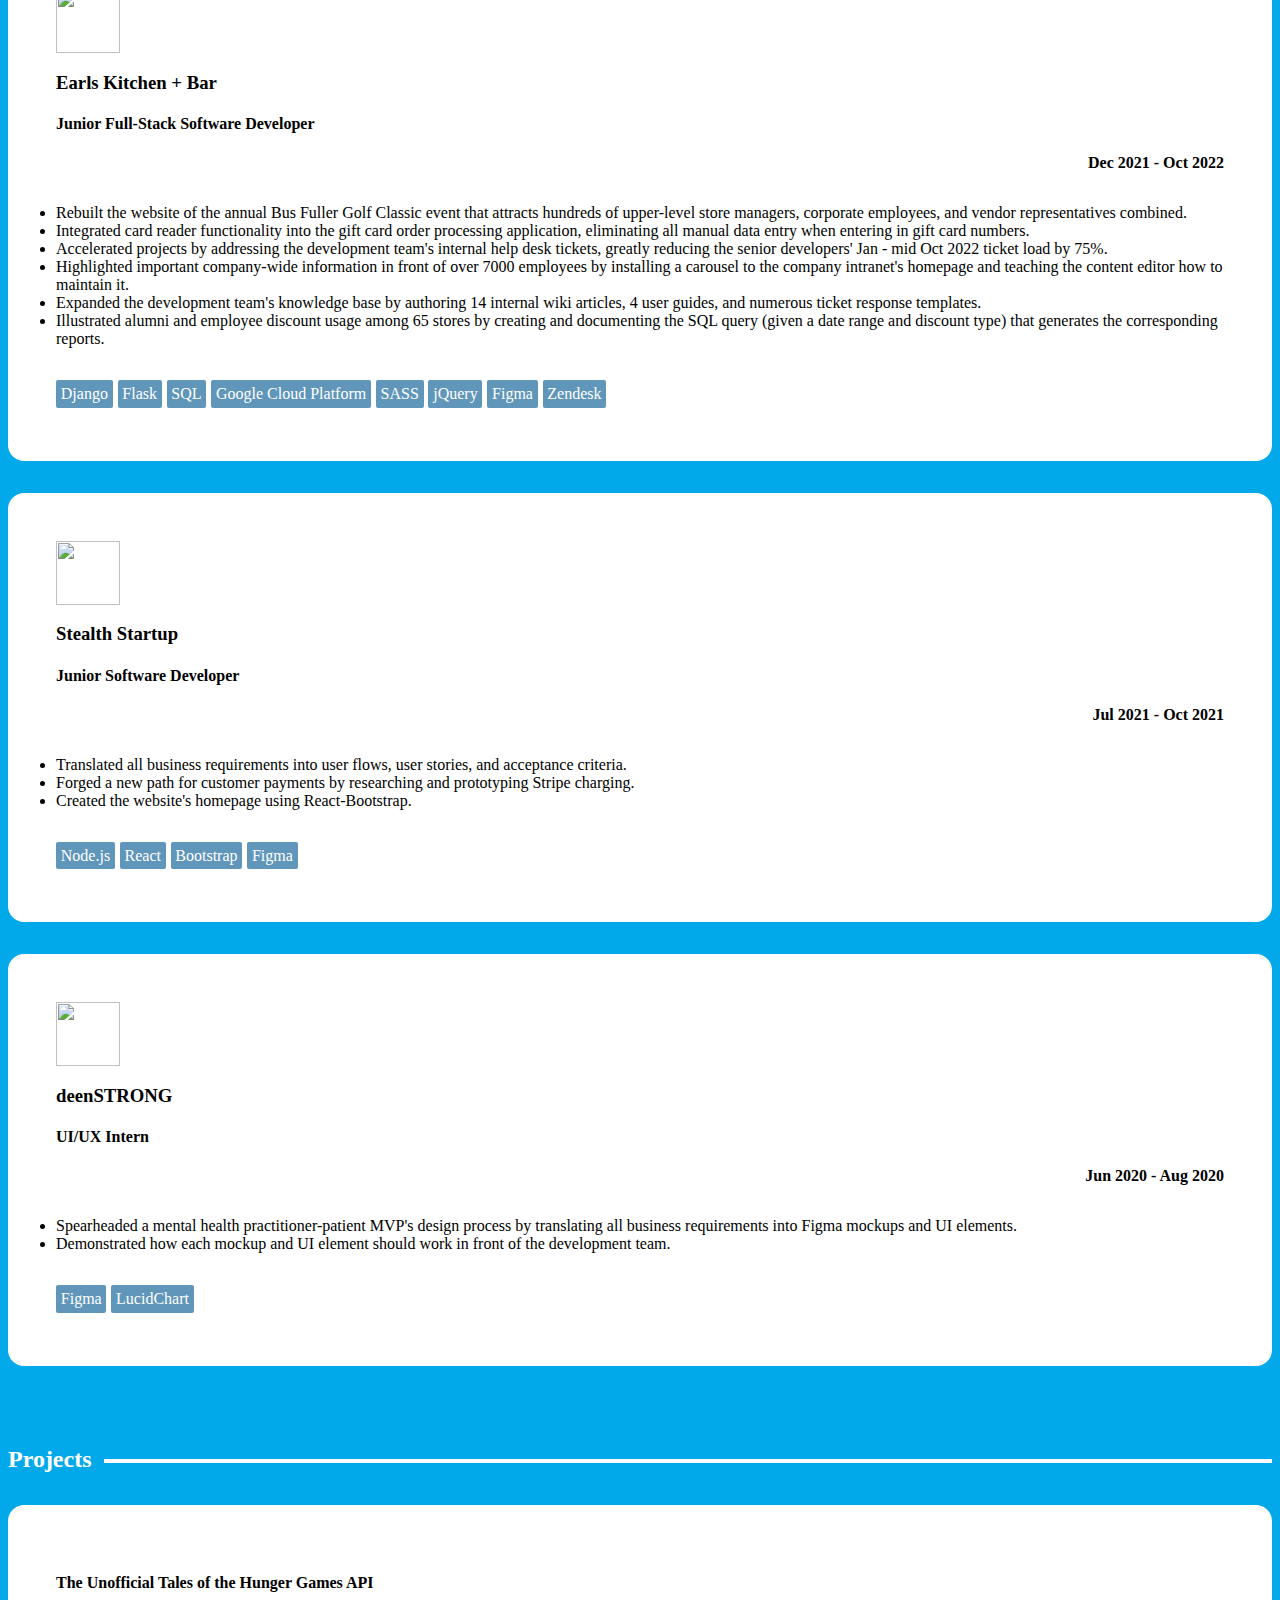
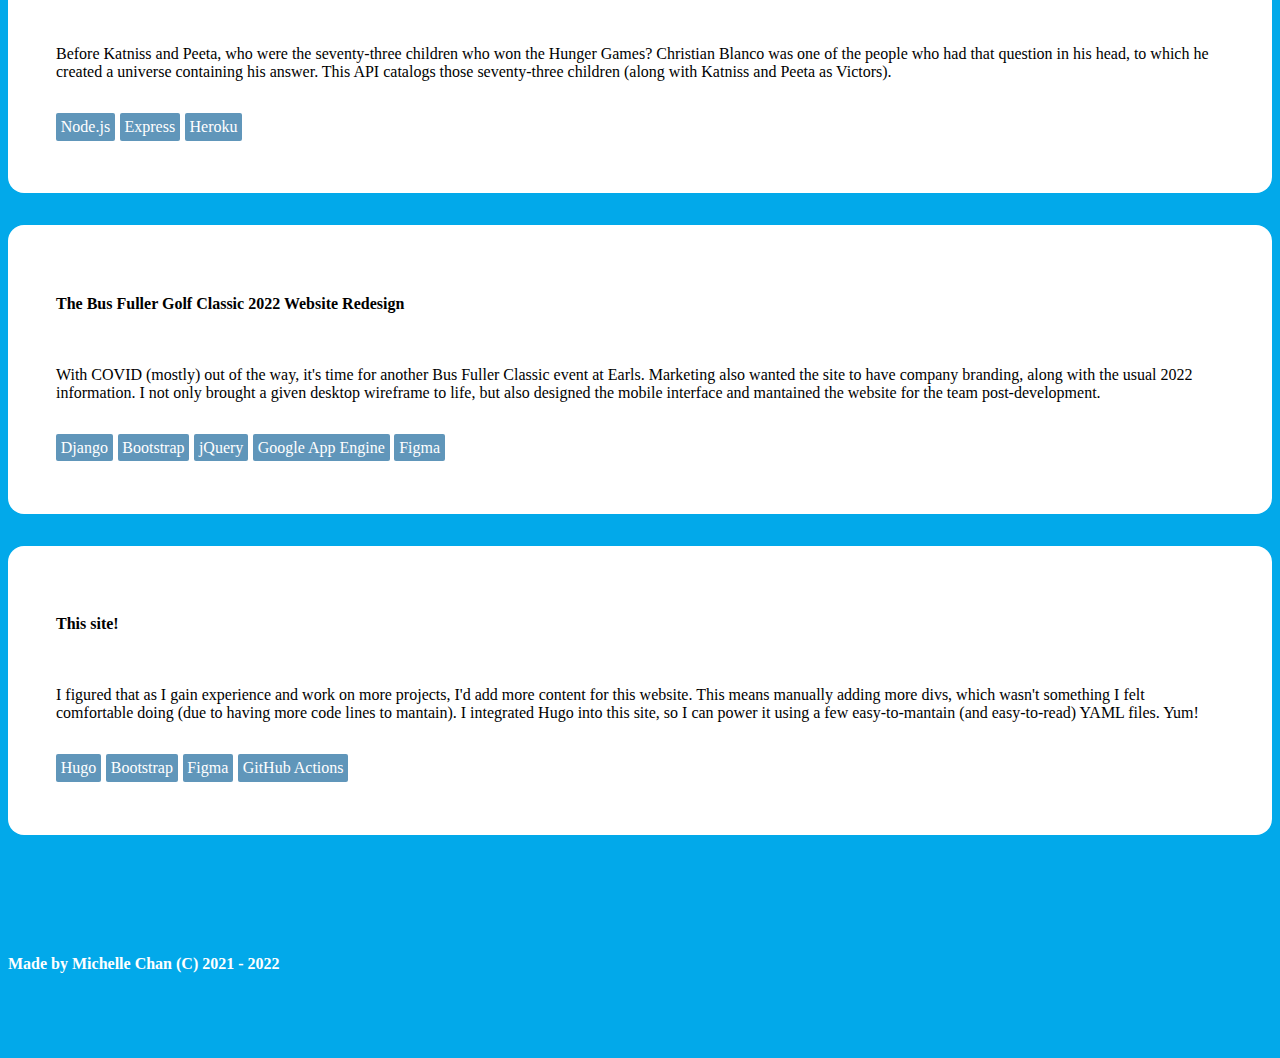
==== commit 024b12f6: "deploy: c068400e7b47783f55a604096ac1fe2481f4927f" ====
--- a/index.html
+++ b/index.html
@@ -2,6 +2,6 @@
 <script nomodule src=https://unpkg.com/ionicons@5.5.2/dist/ionicons/ionicons.js></script>
 <link rel=icon type=image/x-icon href=/images/favicon.png><title>Michelle Chan</title></head><body><div class=container><div id=nav-items><a class=nav-item href=#about>About</a>
 <a class=nav-item href=#experience>Experience</a>
-<a class=nav-item href=#projects>Projects</a></div></div><div id=content><div class="jumbotron jumbotron-fluid"><div id=jumbotron-text class="container align-items-center"><h1 class=display-4>Hi there,<br>I'm Michelle.</h1><p class=lead>I build things with code.</p></div></div><div id=about class="container section"><h2>About</h2><div id=about-text><p>Hi! I'm Michelle and welcome to my professional internet space! I'm a passionate introverted extrovert with a <a href=https://www.bcit.ca/programs/computer-systems-technology-diploma-full-time-5500dipma/>BCIT Computer Systems Technology diploma</a> and a cup of tea (be it hot steaming genmaicha or iced <a href=https://www.murchies.com/product/library-blend-loose-tea/>Library Blend</a>) within a metre of me. I enjoy building things with code (since high school), along with figuring out the “why” behind why something works...or doesn't.</p><p>I have a year of experience from working in startup-like environments, one of which was within a regional household name. During that year, I worked alongside non-technical stakeholders, more experienced developers, and other team members who raised my standards for what's expected in a deliverable (be it a web application, a support ticket, or documentation). From those environments, I've had the opportunity to create deliverables that are easy to understand and use (and mantain for code).</p><p>Outside of creating code and learning more about technology (...and tea), I also enjoy baking a new dessert, the good ol' keyboard-and-mouse gaming, learning a new human language (CEFR A2.1 in both French and German), and talking about aspects of Asian popular culture at events.</p><p>Feel free to check out <a href="https://drive.google.com/file/d/11ZnF5SrJgFREvEDfxVScdCvJvrbic-JR/view?usp=sharing">my résumé</a>, connect with me on <a href=http://linkedin.com/in/cellehcim>LinkedIn</a>, or drop a line through [firstname] at cellehcim dot com.</p></div></div><div id=experience class="container section"><h2>Experience</h2><div class=experience-item><div class="row align-items-center"><div class="col-xs-4 col-sm-3 col-md-2 col-lg-1"><img class="ratio ratio-1x1" src=/images/earls_logo.jpeg></div><div class="col-xs-8 col-sm-9 col-md-10 col-lg-11"><h3 class=company-name>Earls Kitchen + Bar</h3><div class=row><div class="col-md-12 col-lg-8"><h4 class=title-name>Junior Full-Stack Software Developer</h4></div><div class="col-md-12 col-lg-4"><h4 class=employment-duration>Dec 2021 - Oct 2022</h4></div></div></div></div><div class=accomplishments><li>Rebuilt the website of the annual Bus Fuller Golf Classic event that attracts hundreds of upper-level store managers, corporate employees, and vendor representatives combined.</li><li>Integrated card reader functionality into the gift card order processing application, eliminating all manual data entry when entering in gift card numbers.</li><li>Accelerated projects by addressing the development team's internal help desk tickets, greatly reducing the senior developers' Jan - mid Oct 2022 ticket load by 75%.</li><li>Highlighted important company-wide information in front of over 7000 employees by installing a carousel to the company intranet's homepage and teaching the content editor how to maintain it.</li><li>Expanded the development team's knowledge base by authoring 14 internal wiki articles, 4 user guides, and numerous ticket response templates.</li><li>Illustrated alumni and employee discount usage among 65 stores by creating and documenting the SQL query (given a date range and discount type) that generates the corresponding reports.</li></div><div class=stack-items><li>Django</li><li>Flask</li><li>SQL</li><li>Google Cloud Platform</li><li>SASS</li><li>jQuery</li><li>Figma</li><li>Zendesk</li></div></div><div class=experience-item><div class="row align-items-center"><div class="col-xs-4 col-sm-3 col-md-2 col-lg-1"><img class="ratio ratio-1x1" src=/images/stealth_startup_logo.jpeg></div><div class="col-xs-8 col-sm-9 col-md-10 col-lg-11"><h3 class=company-name>Stealth Startup</h3><div class=row><div class="col-md-12 col-lg-8"><h4 class=title-name>Junior Software Developer</h4></div><div class="col-md-12 col-lg-4"><h4 class=employment-duration>Jul 2021 - Oct 2021</h4></div></div></div></div><div class=accomplishments><li>Translated all business requirements into user flows, user stories, and acceptance criteria.</li><li>Forged a new path for customer payments by researching and prototyping Stripe charging.</li><li>Created the website's homepage using React-Bootstrap.</li></div><div class=stack-items><li>Node.js</li><li>React</li><li>Bootstrap</li><li>Figma</li></div></div><div class=experience-item><div class="row align-items-center"><div class="col-xs-4 col-sm-3 col-md-2 col-lg-1"><img class="ratio ratio-1x1" src=/images/deenstrong_logo.png></div><div class="col-xs-8 col-sm-9 col-md-10 col-lg-11"><h3 class=company-name>deenSTRONG</h3><div class=row><div class="col-md-12 col-lg-8"><h4 class=title-name>UI/UX Intern</h4></div><div class="col-md-12 col-lg-4"><h4 class=employment-duration>Jun 2020 - Aug 2020</h4></div></div></div></div><div class=accomplishments><li>Spearheaded a mental health practitioner-patient MVP's design process by translating all business requirements into Figma mockups and UI elements.</li><li>Demonstrated how each mockup and UI element should work in front of the development team.</li></div><div class=stack-items><li>Figma</li><li>LucidChart</li></div></div></div><div id=projects class="container section"><h2>Projects</h2><div class=project-item><div class="row align-items-center"><div class="col-xs-12 col-sm-7 col-md-8"><h4 class=project-title>The Unofficial Tales of the Hunger Games API</h4></div><div class="col-xs-12 col-sm-5 col-md-4 project-links"><a href=https://github.com/cellehcim/tales-api><ion-icon class=project-icon name=logo-github></ion-icon></a>
+<a class=nav-item href=#projects>Projects</a></div></div><div id=content><div class="jumbotron jumbotron-fluid"><div id=jumbotron-text class="container align-items-center"><h1 class=display-4>Hi there,<br>I'm Michelle.</h1><p class=lead>I build things with code.</p></div></div><div id=about class="container section"><h2>About</h2><div id=about-text><p>Hi! I'm Michelle and welcome to my professional internet space! I'm a passionate introverted extrovert with a <a href=https://www.bcit.ca/programs/computer-systems-technology-diploma-full-time-5500dipma/>BCIT Computer Systems Technology diploma</a> and a cup of tea (be it hot steaming genmaicha or iced <a href=https://www.murchies.com/product/library-blend-loose-tea/>Library Blend</a>) within a metre of me. I enjoy building things with code (since high school), along with figuring out the “why” behind why something works...or doesn't.</p><p>I have a year of experience from working in startup-like environments, one of which was within a regional household name. During that year, I worked alongside non-technical stakeholders, more experienced developers, and other team members who raised my standards for what's expected in a deliverable (be it a web application, a support ticket, or documentation). From those environments, I've had the opportunity to create deliverables that are easy to understand and use (and mantain for code).</p><p>Outside of creating code and learning more about technology (...and tea), I also enjoy baking a new dessert, the good ol' keyboard-and-mouse gaming, learning a new human language (CEFR A2.1 in both French and German), and talking about aspects of Asian popular culture at events.</p><p>Feel free to check out <a href="https://drive.google.com/file/d/11ZnF5SrJgFREvEDfxVScdCvJvrbic-JR/view?usp=sharing">my résumé*</a>, connect with me on <a href=http://linkedin.com/in/cellehcim>LinkedIn</a>, or drop a line through [firstname] at cellehcim dot com.</p><p>* - If you would like a version that has my phone number and <i>Stealth Startup</i>'s identifying information on it, please message me on LinkedIn.</p></div></div><div id=experience class="container section"><h2>Experience</h2><div class=experience-item><div class="row align-items-center"><div class="col-xs-4 col-sm-3 col-md-2 col-lg-1"><img class="ratio ratio-1x1" src=/images/earls_logo.jpeg></div><div class="col-xs-8 col-sm-9 col-md-10 col-lg-11"><h3 class=company-name>Earls Kitchen + Bar</h3><div class=row><div class="col-md-12 col-lg-8"><h4 class=title-name>Junior Full-Stack Software Developer</h4></div><div class="col-md-12 col-lg-4"><h4 class=employment-duration>Dec 2021 - Oct 2022</h4></div></div></div></div><div class=accomplishments><li>Rebuilt the website of the annual Bus Fuller Golf Classic event that attracts hundreds of upper-level store managers, corporate employees, and vendor representatives combined.</li><li>Integrated card reader functionality into the gift card order processing application, eliminating all manual data entry when entering in gift card numbers.</li><li>Accelerated projects by addressing the development team's internal help desk tickets, greatly reducing the senior developers' Jan - mid Oct 2022 ticket load by 75%.</li><li>Highlighted important company-wide information in front of over 7000 employees by installing a carousel to the company intranet's homepage and teaching the content editor how to maintain it.</li><li>Expanded the development team's knowledge base by authoring 14 internal wiki articles, 4 user guides, and numerous ticket response templates.</li><li>Illustrated alumni and employee discount usage among 65 stores by creating and documenting the SQL query (given a date range and discount type) that generates the corresponding reports.</li></div><div class=stack-items><li>Django</li><li>Flask</li><li>SQL</li><li>Google Cloud Platform</li><li>SASS</li><li>jQuery</li><li>Figma</li><li>Zendesk</li></div></div><div class=experience-item><div class="row align-items-center"><div class="col-xs-4 col-sm-3 col-md-2 col-lg-1"><img class="ratio ratio-1x1" src=/images/stealth_startup_logo.jpeg></div><div class="col-xs-8 col-sm-9 col-md-10 col-lg-11"><h3 class=company-name>Stealth Startup</h3><div class=row><div class="col-md-12 col-lg-8"><h4 class=title-name>Junior Software Developer</h4></div><div class="col-md-12 col-lg-4"><h4 class=employment-duration>Jul 2021 - Oct 2021</h4></div></div></div></div><div class=accomplishments><li>Translated all business requirements into user flows, user stories, and acceptance criteria.</li><li>Forged a new path for customer payments by researching and prototyping Stripe charging.</li><li>Created the website's homepage using React-Bootstrap.</li></div><div class=stack-items><li>Node.js</li><li>React</li><li>Bootstrap</li><li>Figma</li></div></div><div class=experience-item><div class="row align-items-center"><div class="col-xs-4 col-sm-3 col-md-2 col-lg-1"><img class="ratio ratio-1x1" src=/images/deenstrong_logo.png></div><div class="col-xs-8 col-sm-9 col-md-10 col-lg-11"><h3 class=company-name>deenSTRONG</h3><div class=row><div class="col-md-12 col-lg-8"><h4 class=title-name>UI/UX Intern</h4></div><div class="col-md-12 col-lg-4"><h4 class=employment-duration>Jun 2020 - Aug 2020</h4></div></div></div></div><div class=accomplishments><li>Spearheaded a mental health practitioner-patient MVP's design process by translating all business requirements into Figma mockups and UI elements.</li><li>Demonstrated how each mockup and UI element should work in front of the development team.</li></div><div class=stack-items><li>Figma</li><li>LucidChart</li></div></div></div><div id=projects class="container section"><h2>Projects</h2><div class=project-item><div class="row align-items-center"><div class="col-xs-12 col-sm-7 col-md-8"><h4 class=project-title>The Unofficial Tales of the Hunger Games API</h4></div><div class="col-xs-12 col-sm-5 col-md-4 project-links"><a href=https://github.com/cellehcim/tales-api><ion-icon class=project-icon name=logo-github></ion-icon></a>
 <a href=https://tales-api.herokuapp.com/><ion-icon class=project-icon name=open-outline></ion-icon></a></div></div><div class=project-description>Before Katniss and Peeta, who were the seventy-three children who won the Hunger Games? Christian Blanco was one of the people who had that question in his head, to which he created a universe containing his answer. This API catalogs those seventy-three children (along with Katniss and Peeta as Victors).</div><div class="project stack-items"><li>Node.js</li><li>Express</li><li>Heroku</li></div></div><div class=project-item><div class="row align-items-center"><div class="col-xs-12 col-sm-7 col-md-8"><h4 class=project-title>The Bus Fuller Golf Classic 2022 Website Redesign</h4></div><div class="col-xs-12 col-sm-5 col-md-4 project-links"><a href=https://thebusfullerclassic.com/><ion-icon class=project-icon name=open-outline></ion-icon></a></div></div><div class=project-description>With COVID (mostly) out of the way, it's time for another Bus Fuller Classic event at Earls. Marketing also wanted the site to have company branding, along with the usual 2022 information. I not only brought a given desktop wireframe to life, but also designed the mobile interface and mantained the website for the team post-development.</div><div class="project stack-items"><li>Django</li><li>Bootstrap</li><li>jQuery</li><li>Google App Engine</li><li>Figma</li></div></div><div class=project-item><div class="row align-items-center"><div class="col-xs-12 col-sm-7 col-md-8"><h4 class=project-title>This site!</h4></div><div class="col-xs-12 col-sm-5 col-md-4 project-links"><a href=https://github.com/cellehcim/cellehcim.github.io><ion-icon class=project-icon name=logo-github></ion-icon></a></div></div><div class=project-description>I figured that as I gain experience and work on more projects, I'd add more content for this website. This means manually adding more divs, which wasn't something I felt comfortable doing (due to having more code lines to mantain). I integrated Hugo into this site, so I can power it using a few easy-to-mantain (and easy-to-read) YAML files. Yum!</div><div class="project stack-items"><li>Hugo</li><li>Bootstrap</li><li>Figma</li><li>GitHub Actions</li></div></div></div></div><div id=footer class=container><div class="row align-items-center"><div id=copyright class=col><b>Made by Michelle Chan (C) 2021 - 2022</b></div><div id=socials class=col><a class=social-link href=https://github.com/cellehcim><ion-icon class=social-icon name=logo-github></ion-icon></a>
 <a class=social-link href=https://linkedin.com/in/cellehcim><ion-icon class=social-icon name=logo-linkedin></ion-icon></a></div></div></div></body></html>